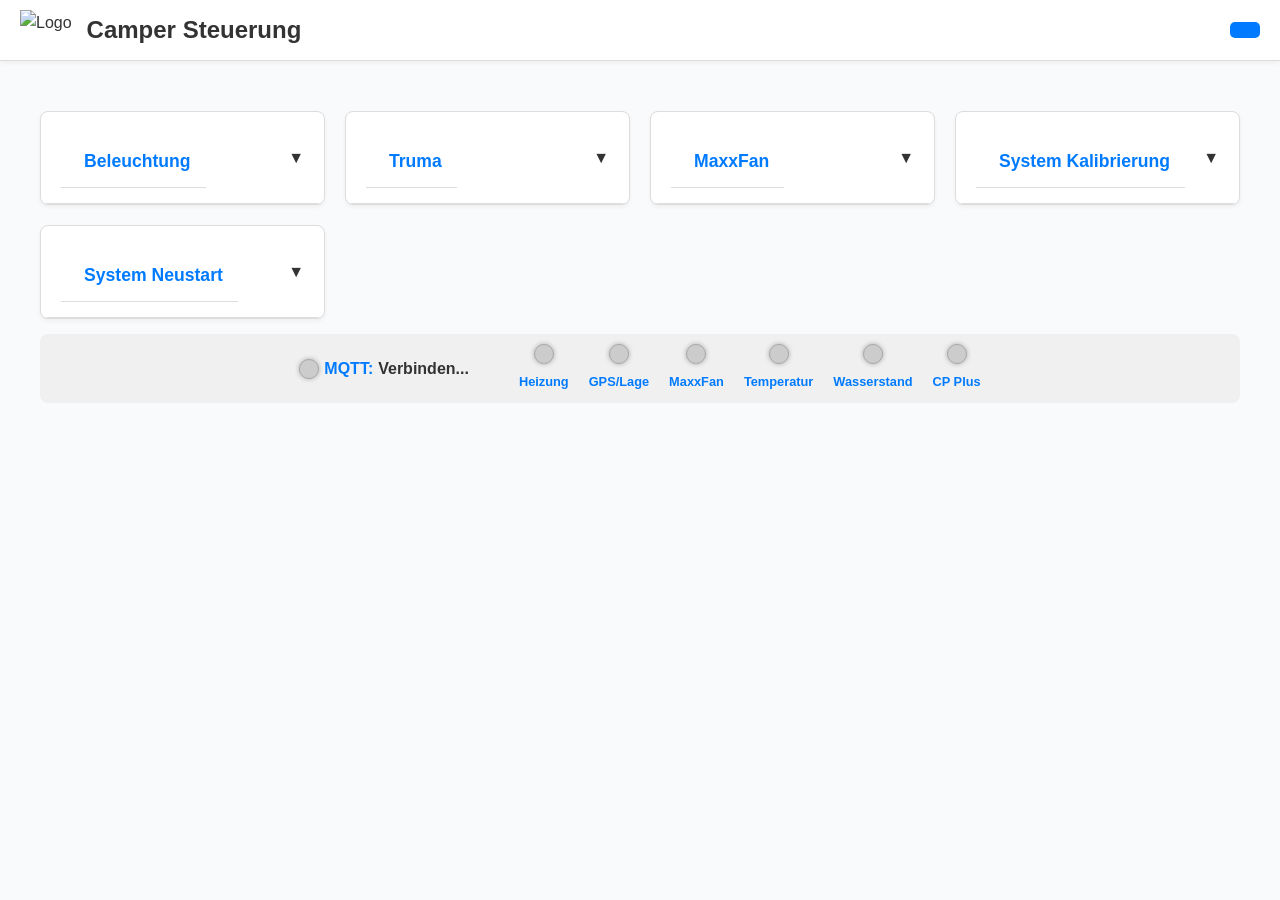
==== www/dash/control.html @ 946a2751 "some style fixes" ====
<!DOCTYPE html>
<html lang="de">
<head>
  <meta charset="UTF-8">
  <meta name="viewport" content="width=device-width, initial-scale=1.0">
  <title>Camper Dashboard - Steuerung</title>
  <link rel="icon" type="image/png" href="./imag/felix.png">
  <link rel="apple-touch-icon" href="./imag/felix.png">
  <link rel="stylesheet" href="./fonts/css/all.min.css">
  <link rel="stylesheet" href="./style.css"> 
  <script src="./mqtt.min.js"></script>
  <script src="./config.js"></script> 
  <link rel="manifest" href="./manifest.json">
<meta name="apple-mobile-web-app-capable" content="yes">
<script>
    if ('serviceWorker' in navigator) {
      window.addEventListener('load', () => {
        navigator.serviceWorker.register('./sw.js').then(registration => {
          console.log('Service Worker registriert: ', registration.scope);
        }).catch(err => {
          console.log('Service Worker Registrierung fehlgeschlagen: ', err);
        });
      });
    }
    
    // NEUE Funktion für das Akkordeon
    function toggleBox(headerElement) {
        const box = headerElement.closest('.data-item');
        box.classList.toggle('collapsed');
    }
</script>
</head>
<body>
<nav class="navbar">
    <img id="navLogo" src="./imag/felix.png" alt="Logo" class="nav-logo">
    
    <h2 id="appTitle">Camper Steuerung</h2> 
    <a href="index.html" class="nav-button"><i class="fa-solid fa-signal"></i></a>
</nav>

  <div class="container">
    
    <div class="data-card">
        
        <div class="data-item collapsed">
            <div class="steuerelement-header" onclick="toggleBox(this)">
                <h3><i class="fas fa-lightbulb"></i> Beleuchtung</h3>
                <span class="toggle-icon">▼</span>
            </div>
            <div class="steuerelement-body">
                <p>Hauptlicht:</p>
                <button class="btn btn-on" id="btnMainLightOn">AN</button>
                <button class="btn btn-off" id="btnMainLightOff">AUS</button>
            </div>
        </div>

        <div class="data-item collapsed">
            <div class="steuerelement-header" onclick="toggleBox(this)">
                <h3><i class="fas fa-fire"></i> Truma</h3>
                <span class="toggle-icon">▼</span>
            </div>
            <div class="steuerelement-body">
                <p>Zieltemperatur (&deg;C):</p>
                <input type="number" id="tempSetpoint" value="20.0" step="0.5" min="10" max="30" class="input-field">
                <button class="btn btn-action" id="btnSetTemp">Setzen</button>
                
                <div class="temp-preset-buttons">
                    <button class="btn btn-preset" data-temp="17">17&deg;C</button>
                    <button class="btn btn-preset" data-temp="19">19&deg;C</button>
                    <button class="btn btn-preset" data-temp="21">21&deg;C</button>
                    <button class="btn btn-preset" data-temp="23">23&deg;C</button>
                    <button class="btn btn-preset" data-temp="26">26&deg;C</button>
                    <button class="btn btn-preset" data-temp="28">28&deg;C</button>
                </div>
            </div>
        </div>
        
        <div class="data-item collapsed">
            <div class="steuerelement-header" onclick="toggleBox(this)">
                <h3><i class="fas fa-fan"></i> MaxxFan</h3>
                <span class="toggle-icon">▼</span>
            </div>
            <div class="steuerelement-body">
                
                <h4><i class="fas fa-door-open"></i> Deckel</h4>
                <button class="btn btn-on" id="btnLidOpen">Öffnen</button>
                <button class="btn btn-off" id="btnLidClose">Schließen</button>
                
                <p style="margin-top: 25px; padding-top: 15px; border-top: 1px solid #ddd;"></p>

                <h4><i class="fas fa-tachometer-alt"></i> Lüftergeschwindigkeit (%)</h4>
                <input type="number" id="fanSpeedInput" value="50" step="1" min="0" max="100" class="input-field">
                <button class="btn btn-action" id="btnSetFanSpeed">Setzen</button>
                
                <div class="temp-preset-buttons">
                    <button class="btn btn-preset fan-preset" data-speed="10">10%</button>
                    <button class="btn btn-preset fan-preset" data-speed="30">30%</button>
                    <button class="btn btn-preset fan-preset" data-speed="50">50%</button>
                    <button class="btn btn-preset fan-preset" data-speed="70">70%</button>
                    <button class="btn btn-preset fan-preset" data-speed="100">100%</button>
                </div>
                
                <p style="margin-top: 25px; padding-top: 15px; border-top: 1px solid #ddd;"></p>

                <h4><i class="fas fa-sync-alt"></i> Lüfterrichtung</h4>
                <div style="display: flex; justify-content: space-between; align-items: center; width: 80%; max-width: 300px; margin: 15px auto;">
                    <span>Absaugen (FORWARD)</span>
                    <span>Einblasen (REVERSE)</span>
                </div>
                <input type="range" id="fanDirectionSlider" min="0" max="1" step="1" value="0" style="width: 80%; max-width: 300px;">
                <p class="control-info">Aktuelle Richtung: <span id="fanDirectionValue">Absaugen (FORWARD)</span></p>

                <p style="margin-top: 25px; padding-top: 15px; border-top: 1px solid #ddd;"></p>
                
                <h4><i class="fas fa-toggle-on"></i> Spezialmodi</h4>
                <div style="display: flex; flex-direction: column; align-items: center;">
                    <div class="control-group switch-group" style="display: flex; justify-content: space-between; width: 80%; max-width: 300px; margin-bottom: 10px;">
                        <p class="control-label">Auto-Modus</p>
                        <label class="switch">
                            <input type="checkbox" id="switchAutoFan" class="switch-input">
                            <span class="slider round"></span>
                        </label>
                    </div>
                    <div class="control-group switch-group" style="display: flex; justify-content: space-between; width: 80%; max-width: 300px;">
                        <p class="control-label">Decken-Lüfter Modus</p>
                        <label class="switch">
                            <input type="checkbox" id="switchCeilingMode" class="switch-input">
                            <span class="slider round"></span>
                        </label>
                    </div>
                </div>

            </div>
        </div>

        <div class="data-item collapsed">
            <div class="steuerelement-header" onclick="toggleBox(this)">
                <h3><i class="fas fa-wrench"></i> System Kalibrierung</h3>
                <span class="toggle-icon">▼</span>
            </div>
            <div class="steuerelement-body">
                
                <h4><i class="fas fa-compass"></i> Lage-Sensor Nullpunkt</h4>
                
                <button class="btn btn-action" id="btnCalibrateRoll">Roll (Links/Rechts)</button>
                <button class="btn btn-action" id="btnCalibratePitch">Pitch (Vorne/Hinten)</button>

                <p style="margin-top: 25px; padding-top: 15px; border-top: 1px solid #ddd;"></p>
                
                <h4><i class="fas fa-tint"></i> Wassertank Kalibrierung</h4>
                
                <button class="btn btn-action" id="btnCalibrateWaterFull">100% (Tank Voll)</button>
                <button class="btn btn-action" id="btnCalibrateWaterEmpty">0% (Tank Leer)</button>
            </div>
        </div>

        <div class="data-item system-restart-box collapsed">
            <div class="steuerelement-header" onclick="toggleBox(this)">
                 <h3><i class="fas fa-redo"></i> System Neustart</h3>
                 <span class="toggle-icon">▼</span>
            </div>
            <div class="steuerelement-body">
                
                <button class="btn btn-restart" id="btnRestartHeater">Heizung</button>
                <button class="btn btn-restart" id="btnRestartFan">MaxxFan</button>
                <button class="btn btn-restart" id="btnRestartGps">GPS/Lage</button>
                <button class="btn btn-restart" id="btnRestartTemp">Temp/Licht</button>
                <button class="btn btn-restart" id="btnRestartWater">Wasser</button>
            </div>
        </div>
       </div>

        <div class="system-status-container">
            <div class="mqtt-status-group">
                <div id="mqttLed" class="status-led" style="margin-top: 0;"></div>
                <div class="mqtt-info">MQTT:</div>
                <span id="mqttStatusLabel" >Verbinden...</span>
        </div>
        
        <div class="status-item">
            <div id="heaterLed" class="status-led"></div>
            <div class="status-label">Heizung</div>
        </div>
                <div class="status-item">
            <div id="gpsLed" class="status-led"></div>
            <div class="status-label">GPS/Lage</div>
        </div>
        <div class="status-item">
            <div id="maxxFanLed" class="status-led"></div>
            <div class="status-label">MaxxFan</div>
        </div>
        <div class="status-item">
            <div id="tempLed" class="status-led"></div>
            <div class="status-label">Temperatur</div>
        </div>
        <div class="status-item">
            <div id="waterLed" class="status-led"></div>
            <div class="status-label">Wasserstand</div>
        </div>
        <div class="status-item">
            <div id="cpLed" class="status-led"></div>
            <div class="status-label">CP Plus</div>
        </div>
    </div>
    
    </div>

<script>
    // --- MQTT Logik ---
    let client;
    
    // Elemente für Status-LEDs (von index.html übernommen)
    const mqttLedElement = document.getElementById('mqttLed');
    const mqttStatusLabelElement = document.getElementById('mqttStatusLabel');
    // NEU: MaxxFan Schalter
    const switchAutoFan = document.getElementById('switchAutoFan');
    const switchCeilingMode = document.getElementById('switchCeilingMode');
    
    // Mapping der Status-Topics zu den LEDs (von index.html übernommen)
    const ledMap = {
        [HEATER_STATE_TOPIC]: 'heaterLed',
        [ESPGEOPOS_STATE_TOPIC]: 'gpsLed',
        [MAXXFAN_STATE_TOPIC]: 'maxxFanLed',
        [ESPTEMP_STATE_TOPIC]: 'tempLed',
        [WATERLEVEL_STATUS_TOPIC]: 'waterLed', 
        [CP_PLUS_ALIVE_TOPIC]: 'cpLed'
    };

    // NEUE FUNKTION: Sendet die Authentifizierungsnachricht an den Wasser-Node
    function sendAuthToWaterNode() {
        // Der SEC Key muss in config.js als WATER_NODE_SEC definiert sein.
        // Wir prüfen hier nicht den MaxxFan (ESPHome), nur den WaterLevel Sensor.
        if (!client || !client.connected || typeof WATER_NODE_SEC === 'undefined' || WATER_NODE_SEC === "IHR_SEC_KEY_HIER") {
            if (typeof WATER_NODE_SEC === 'undefined' || WATER_NODE_SEC === "IHR_SEC_KEY_HIER") {
                console.warn("ACHTUNG: WATER_NODE_SEC ist in config.js nicht korrekt gesetzt. Kalibrierung ist möglicherweise gesperrt.");
            }
            return;
        }

        // Korrigierter Payload: Source muss 'app' sein.
        const authPayload = `app:${WATER_NODE_ID}:auth:${WATER_NODE_SEC};`; 
        const authTopic = 'toc/pipe'; 

        client.publish(authTopic, authPayload, { qos: 0, retain: false }, function(err) {
            if (err) {
                console.error("Fehler beim Senden der AUTH-Nachricht (Wasser):", err);
            } else {
                console.log(`AUTH-Nachricht (Wasser) gesendet an ${WATER_NODE_ID}. Kalibrierung freigeschaltet.`);
            }
        });
    }
    
    // Sendet einen Befehl über MQTT
    function sendCommand(topic, payload) {
        if (client && client.connected) {
            client.publish(topic, payload.toString(), { qos: 0, retain: false });
            console.log(`Befehl gesendet: ${payload} an ${topic}`);
        } else {
            console.warn("MQTT nicht verbunden. Befehl konnte nicht gesendet werden.");
        }
    }

    // Setzt den Zustand eines Schalters
    function setSwitchState(switchElement, payload) {
        if (!switchElement) return; 
        const isChecked = payload.toUpperCase() === 'ON' || payload.toUpperCase() === 'TRUE';
        switchElement.checked = isChecked;
    }

    // Funktion zum Einrichten der Neustart-Buttons (OHNE CONFIRM)
    function setupRestartButton(buttonId, topic, nodeName) {
        const button = document.getElementById(buttonId);
        if (button) {
            button.onclick = function() {
                if (client && client.connected) {
                    client.publish(topic, "ON", { qos: 0, retain: false }); 
                    console.log(`Neustart-Befehl gesendet an ${topic} (Gerät: ${nodeName})`);
                } else {
                    console.warn("MQTT nicht verbunden. Kann Neustart-Befehl nicht senden.");
                    alert(`MQTT nicht verbunden. Kann Neustart-Befehl für ${nodeName} nicht senden.`);
                }
            };
        }
    }

    // Funktion zum Senden des Kalibrierungsbefehls (OHNE CONFIRM)
    function setupCalibrateButton(buttonId, topic, sensorName) {
        const button = document.getElementById(buttonId);
        if (button) {
            button.onclick = function() {
                if (client && client.connected) {
                    sendCommand(topic, "ON"); // ESPHome Button Trigger
                    
                    // Visuelles Feedback
                    const button = this;
                    const originalText = button.textContent;
                    button.textContent = `Kommando (${sensorName}) gesendet...`;
                    setTimeout(() => {
                        button.textContent = originalText;
                    }, 3000); 
                } else {
                    console.warn(`MQTT nicht verbunden. Kann Kommando für ${sensorName} nicht senden.`);
                    alert(`MQTT nicht verbunden. Kann Kommando für ${sensorName} nicht senden.`);
                }
            };
        }
    }

    // Verarbeitet eingehende MQTT-Nachrichten
    function onMessage(topic, message) {
        const originalPayload = message.toString();
        const payloadUpper = originalPayload.toUpperCase();

        // === 1. LWT/LED STATUS PRÜFUNG ===
        if (ledMap.hasOwnProperty(topic)) {
            const ledElement = document.getElementById(ledMap[topic]);
            if (ledElement) {
                // Wir wandeln den Wert (z.B. 1 oder "1") sicher in Text um
                const val = String(payloadToUse).trim().toUpperCase();
                
                // Prüfung: Erkennt '1', 'ON', 'ONLINE', 'TRUE' oder 'AN'
                const isOnline = (
                    val === '1' || 
                    val === 'ONLINE' || 
                    val === 'ON' || 
                    val === 'TRUE' ||
                    val === 'AN' ||
                    val === 'CONNECTED'
                );
                
                // Klassen setzen: status-led-online (grün) oder status-led-offline (rot)
                ledElement.className = `status-led ${isOnline ? 'status-led-online' : 'status-led-offline'}`;
                
                // Debugging: Falls es immer noch nicht geht, siehst du hier in der Konsole (F12) warum
                console.log(`LED [${topic}]: Empfangen="${val}" -> Ergebnis=${isOnline ? 'GRÜN' : 'ROT'}`);
            }
        }
        
        switch (topic) {
            // --- MaxxFan Status (Updates der Schalter) ---
            case MAXXFAN_AUTO_STATE_TOPIC: setSwitchState(switchAutoFan, originalPayload); break;
            case MAXXFAN_CEILING_STATE_TOPIC: setSwitchState(switchCeilingMode, originalPayload); break;
            
            default:
                break;
        }
    }
    
    // Stellt die MQTT-Verbindung her und abonniert Topics
    function connectClient() {
        const clientId = "webClient_control_" + Math.random().toString(16).substr(2, 8);
        const connectUrl = `ws://${WS_HOST}:${WS_PORT}${WS_PATH}`;

        client = mqtt.connect(connectUrl, {
            clientId: clientId,
            username: MQTT_USERNAME,
            password: MQTT_PASSWORD,
            clean: true,
        });

        client.on('connect', function () {
            console.log("MQTT Broker verbunden!");
            mqttStatusLabelElement.textContent = "OK";
            mqttLedElement.className = "status-led status-led-online"; 

            // 1. Abonniert alle Status- und Kontroll-Topics
            client.subscribe([
                HEATER_STATE_TOPIC, 
                ESPGEOPOS_STATE_TOPIC, 
                MAXXFAN_STATE_TOPIC, 
                ESPTEMP_STATE_TOPIC, 
                WATERLEVEL_STATUS_TOPIC, 
                CP_PLUS_ALIVE_TOPIC,
                MAXXFAN_AUTO_STATE_TOPIC, 
                MAXXFAN_CEILING_STATE_TOPIC,
                LIGHT_SET_TOPIC,
                HEATER_SETPOINT_TOPIC
            ], { qos: 0 });
            console.log("Status-Topics abonniert.");
            
            // 2. Sende AUTH-Nachricht für den Wasser-Node
            sendAuthToWaterNode();
        });

        client.on('message', onMessage); 

        client.on('error', function (err) {
            console.error("Verbindung fehlgeschlagen (Client Error): ", err);
            mqttStatusLabelElement.textContent = "FEHLER"; 
            mqttLedElement.className = "status-led status-led-offline"; 
        });

        client.on('close', function () {
            console.log("Verbindung geschlossen/verloren. Versuche Wiederverbindung...");
            mqttStatusLabelElement.textContent = "Verloren"; 
            mqttLedElement.className = "status-led status-led-offline"; 
        });

        client.on('offline', function () {
            console.log("Client ist offline.");
            mqttStatusLabelElement.textContent = "Offline"; 
            mqttLedElement.className = "status-led status-led-offline"; 
        });
    }

    // Starten der Verbindung und Zuweisen der Event-Handler
    document.addEventListener('DOMContentLoaded', function() {
        connectClient();

        // --- 1. MaxxFan Steuerung ---
        
        // Deckelsteuerung
        document.getElementById('btnLidOpen').onclick = () => sendCommand(MAXXFAN_LID_COMMAND_TOPIC, 'OPEN');
        document.getElementById('btnLidClose').onclick = () => sendCommand(MAXXFAN_LID_COMMAND_TOPIC, 'CLOSE');

        const fanSpeedInput = document.getElementById('fanSpeedInput');
        const btnSetFanSpeed = document.getElementById('btnSetFanSpeed');

        // Geschwindigkeit: Setzen Button
        if (btnSetFanSpeed) {
            btnSetFanSpeed.onclick = function() {
                const speed = fanSpeedInput.value;
                sendCommand(MAXXFAN_SPEED_SET_TOPIC, speed); // Sendet Wert (0-100)
            };
        }

        // Geschwindigkeit: Preset Buttons (MaxxFan)
        document.querySelectorAll('.data-item .steuerelement-body .fan-preset').forEach(button => {
            button.onclick = function() {
                const speed = this.getAttribute('data-speed');
                if (fanSpeedInput) fanSpeedInput.value = speed; 
                sendCommand(MAXXFAN_SPEED_SET_TOPIC, speed);
            };
        });

        // Richtung: Slider
        const fanDirectionSlider = document.getElementById('fanDirectionSlider');
        const fanDirectionValue = document.getElementById('fanDirectionValue');

        if (fanDirectionSlider) {
            fanDirectionSlider.oninput = function() {
                const value = parseInt(this.value);
                const direction = value === 0 ? "FORWARD" : "REVERSE";
                const text = value === 0 ? "Absaugen (FORWARD)" : "Einblasen (REVERSE)";

                if (fanDirectionValue) fanDirectionValue.textContent = text;
                sendCommand(MAXXFAN_DIRECTION_SET_TOPIC, direction); 
            };
             // Initialer Text setzen 
            if (fanDirectionValue) fanDirectionValue.textContent = parseInt(fanDirectionSlider.value) === 0 ? "Absaugen (FORWARD)" : "Einblasen (REVERSE)";
        }

        // Modi: Switches (Logik ohne Confirm, mit gegenseitiger Deaktivierung)
        if (switchAutoFan) {
            switchAutoFan.onchange = function() {
                const state = this.checked ? "ON" : "OFF";
                sendCommand(MAXXFAN_AUTO_COMMAND_TOPIC, state);
                
                if (this.checked && switchCeilingMode) {
                     if (switchCeilingMode.checked) sendCommand(MAXXFAN_CEILING_COMMAND_TOPIC, "OFF");
                     switchCeilingMode.checked = false;
                }
            }
        }
        
        if (switchCeilingMode) {
            switchCeilingMode.onchange = function() {
                const state = this.checked ? "ON" : "OFF";
                sendCommand(MAXXFAN_CEILING_COMMAND_TOPIC, state);
                
                if (this.checked && switchAutoFan) {
                    if (switchAutoFan.checked) sendCommand(MAXXFAN_AUTO_COMMAND_TOPIC, "OFF");
                    switchAutoFan.checked = false;
                }
            }
        }

        // --- 2. Licht und Truma Steuerung ---
        document.getElementById("btnMainLightOn").onclick = function() {
            sendCommand(LIGHT_SET_TOPIC, "ON");
        };
        document.getElementById("btnMainLightOff").onclick = function() {
            sendCommand(LIGHT_SET_TOPIC, "OFF");
        };

        document.getElementById("btnSetTemp").onclick = function() {
            const selectedTemp = document.getElementById("tempSetpoint").value;
            sendCommand(SETPOINT_SET_TOPIC, selectedTemp);
        };
        
        // Truma Preset Buttons
        document.querySelectorAll('.data-item .steuerelement-body .temp-preset-buttons .btn-preset:not(.fan-preset)').forEach(button => {
            button.onclick = function() {
                const temp = this.getAttribute('data-temp');
                document.getElementById("tempSetpoint").value = temp; 
                sendCommand(SETPOINT_SET_TOPIC, temp); 
            };
        });


        // --- 3. Kalibrierung Zuweisungen ---
        setupCalibrateButton("btnCalibrateRoll", GPS_CALIBRATE_ROLL_TOPIC, "Roll");
        setupCalibrateButton("btnCalibratePitch", GPS_CALIBRATE_PITCH_TOPIC, "Pitch");
        setupCalibrateButton("btnCalibrateWaterFull", CALIBRATE_WATER_FULL_TOPIC, "Wasser VOLL");
        setupCalibrateButton("btnCalibrateWaterEmpty", CALIBRATE_WATER_EMPTY_TOPIC, "Wasser LEER");
        
        // --- 4. Restart-Buttons zuweisen ---
        setupRestartButton("btnRestartHeater", RESTART_HEATER_TOPIC, "Heizung");
        setupRestartButton("btnRestartFan", RESTART_FAN_TOPIC, "MaxxFan");
        setupRestartButton("btnRestartGps", RESTART_GPS_TOPIC, "GPS/Lage");
        setupRestartButton("btnRestartTemp", RESTART_TEMP_TOPIC, "Temp/Licht");
        setupRestartButton("btnRestartWater", RESTART_WATER_TOPIC, "Wasser");
    });

</script>
</body>
</html>
---- www/dash/style.css ----
/* ========================================================= */
/* --- 0. GRUNDDEFINITIONEN & VARIABLEN ---                  */
/* ========================================================= */

:root {
    --bg-main: #f9fafb;
    --text-color: #333;
    --accent-blue: #007bff;
    --border-color: #ddd;
    --card-bg: #ffffff;
    --status-bar-bg: #f0f0f0;
}

@media (prefers-color-scheme: dark) {
  :root {
    --bg-main: #1e1e1e;
    --text-color: #e0e0e0;
    --accent-blue: #66b2ff;
    --border-color: #444;
    --card-bg: #2a2a2a;
    --status-bar-bg: #333;
  }
}

body { 
    font-family: 'Segoe UI', Tahoma, Geneva, Verdana, sans-serif; 
    margin: 0; 
    background-color: var(--bg-main); 
    color: var(--text-color);
    line-height: 1.6;
}

.container {
    padding: 20px; 
    max-width: 1200px; 
    margin: 0 auto;
}

/* ========================================================= */
/* --- 1. NAVIGATIONSLEISTE ---                              */
/* ========================================================= */

.navbar {
    position: sticky;
    top: 0;
    z-index: 1000;
    display: flex;
    align-items: center;
    padding: 10px 20px;
    background-color: var(--card-bg); 
    border-bottom: 1px solid var(--border-color);
    box-shadow: 0 2px 4px rgba(0, 0, 0, 0.05);
}

.nav-logo { height: 40px; margin-right: 15px; }
.navbar h2 { margin: 0; flex-grow: 1; font-size: 1.5em; }
.nav-button {
    padding: 8px 15px;
    background-color: var(--accent-blue);
    color: white;
    text-decoration: none;
    border-radius: 5px;
    font-weight: 600;
}

/* ========================================================= */
/* --- 2. STATUSLEISTE (LEDs) ---                            */
/* ========================================================= */

.system-status-container {
    display: flex;
    flex-wrap: wrap;
    align-items: center;
    padding: 10px 0; 
    background-color: var(--status-bar-bg); 
    border-radius: 8px;
    margin-top: 15px;
    gap: 20px;
    justify-content: center; 
}

.status-bar {
    margin-top: 40px; /* Schafft Platz nach oben zu den Kacheln */
    margin-bottom: 20px; /* Abstand zum ganz unteren Bildschirmrand */
    border-top: 1px solid var(--border-color); /* Optionale Trennlinie */
    padding-top: 20px;
}

.status-item { 
    display: flex; 
    flex-direction: column; 
    align-items: center; 
}

.status-led {
    width: 18px; 
    height: 18px; 
    border-radius: 50%;
    background-color: #ccc; 
    box-shadow: 0 0 5px rgba(0, 0, 0, 0.3); 
    border: 1px solid #aaa;
}

.status-led-online { 
    background-color: #28a745; 
    box-shadow: 0 0 12px rgba(40, 167, 69, 0.8); 
}

.status-led-offline { 
    background-color: #dc3545; 
    box-shadow: 0 0 12px rgba(220, 53, 69, 0.8); 
}

/* KORREKTUR: Textfarbe auf Blau setzen */
.status-label { 
    font-size: 0.8em; 
    margin-top: 8px; 
    color: var(--accent-blue); /* Das Blau deiner Überschriften */
    font-weight: bold; /* Damit es besser lesbar ist */
}

/* MQTT Status im Footer ebenfalls in Blau */
.mqtt-info {
    color: var(--accent-blue);
    font-weight: bold;
}
.mqttStatusLabel{
 color: var(--accent-blue) !important ;
 font-weight: normal;
}

.mqtt-status-group{ 
    display: flex; 
    align-items: center; 
    gap: 5px; 
    margin-right: 30px; 
    font-size: 1em; 
    /* color: #333;  */
    font-weight: 600;
}


/* ========================================================= */
/* --- 3. KACHEL-LAYOUT (GRID) ---                           */
/* ========================================================= */

.data-card { 
    display: grid; 
    grid-template-columns: repeat(auto-fit, minmax(280px, 1fr)); 
    gap: 20px; 
    margin-top: 30px; 
}

.data-item {
    background-color: var(--card-bg);
    border: 1px solid var(--border-color);
    border-radius: 8px;
    box-shadow: 0 2px 4px rgba(0, 0, 0, 0.05);
    overflow: hidden; padding: 0; text-align: center; 
}

.data-item h3 {
    margin: 0; 
    padding: 20px 15px 12px 15px; 
    border-bottom: 1px solid var(--border-color); 
    font-size: 1.1em;
    color: var(--accent-blue); 
    font-weight: 700;
}

/* --- KORREKTUR: Map-Link Farbe & Unterstreichung --- */
.map-icon {
    color: inherit;            /* Übernimmt das Blau der H3 */
    text-decoration: none;     /* Entfernt Unterstreichung */
    display: inline-block;
}

.map-icon:hover {
    text-decoration: none;     /* Auch beim Drüberfahren sauber */
}

.data-item h3 i { margin-right: 8px; }

/* ========================================================= */
/* --- 4. GOVEE SENSOR STYLING ---                           */
/* ========================================================= */

.govee-card-body { position: relative; padding: 20px 10px 45px 10px; }
.govee-temp-hum-group { display: flex; justify-content: space-around; align-items: center; }
.govee-value-item { flex: 1; display: flex; flex-direction: column; align-items: center; }
.large-value { font-size: 2.0em; font-weight: 700; color: var(--accent-blue); line-height: 1.1; }
.unit-label { font-size: 0.85em; font-weight: 600; margin-top: 4px; }
.battery-display { font-size: 0.75em; color: #888; position: absolute; bottom: 10px; left: 15px; }
.time-display {
    font-size: 0.75em;
    color: #888;
    position: absolute; 
    bottom: 8px; 
    right: 15px; /* Rechtsbündig gegenüber der Batterie */
}

/* ========================================================= */
/* --- 5. SPEZIAL-KOMPONENTEN ---                            */
/* ========================================================= */

/* Neigung */
.tilt-gauge-container { padding: 10px; display: flex; justify-content: center; }
.tilt-indicator-shell {
    width: 120px; height: 120px; border: 3px solid #666; border-radius: 50%;
    position: relative; background-color: #f0f0f0; overflow: hidden;
}
.tilt-marker { width: 15px; height: 15px; background-color: #e74c3c; border-radius: 50%; position: absolute; z-index: 10; top: 50%; left: 50%; transform: translate(-50%, -50%); }
.tilt-indicator-shell::before {
    content: '';
    position: absolute;
    top: 50%; 
    left: 0; 
    width: 100%; 
    height: 1px;
    background: rgba(0, 0, 0, 0.8); /* Kräftigeres Schwarz */
    box-shadow: 0 0.5px 0.5px rgba(255, 255, 255, 0.1); /* Hauchdünne Lichtkante für Dark Mode */
}

.tilt-indicator-shell::after {
    content: '';
    position: absolute;
    left: 50%; 
    top: 0; 
    width: 1px; 
    height: 100%;
    background: rgba(0, 0, 0, 0.8); /* Kräftigeres Schwarz */
    box-shadow: 0.5px 0 0.5px rgba(255, 255, 255, 0.1); /* Hauchdünne Lichtkante */
}
/* Wassertank */
.water-values-group { display: flex; flex-direction: column; justify-content: center; padding-top: 5px; gap: 8px; }
.fresh-water-content { display: flex; align-items: flex-start; gap: 15px; padding: 20px; justify-content: center; }
.water-bar-shell { width: 40px; height: 130px; border: 2px solid #ccc; border-radius: 8px; position: relative; overflow: hidden; background-color: #eee; }
.water-bar { width: 100%; position: absolute; bottom: 0; background-color: #2a88d5; transition: height 0.5s ease; }

/* Position */
.position-group { display: flex; justify-content: space-around; padding: 10px; }
.large-value-small { font-size: 1.6em; font-weight: 700; color: var(--accent-blue); }

/* Container für die Positionierung */
.gps-card {
    position: relative;
    padding-bottom: 20px; /* Schafft Platz unten */
}

/* Das Overlay für die Satelliten im Zwischenraum */
.sat-display-overlay {
    position: absolute;
    top: 55px;    /* Justierung: Schiebt es unter die Überschrift */
    right: 15px;  /* Positionierung am rechten Rand oder mittig */
    display: flex;
    align-items: center;
    gap: 5px;
    font-size: 0.85em;
    color: #007bff; /* Dein einheitliches Blau */
    background: rgba(0, 0, 0, 0.2); /* Optional: dunkler Hintergrund für bessere Lesbarkeit */
    padding: 2px 8px;
    border-radius: 10px;
}

.sat-display-overlay i {
    color: #007bff;
}
/* Verhindert, dass die Farbe durch JS überschrieben wird (optional) */
#satValue {
    color: inherit; 
}

.sat-header-info {
    color: var(--accent-blue); /* Das gleiche Blau wie der Text "Position" */
    opacity: 0.9;
    padding-left: 10px;
}

.sat-header-info i {
    margin-right: 2px;
}

/* ========================================================= */
/* --- 6. STEUERUNG (Buttons & Accordion) ---                */
/* ========================================================= */

.steuerelement-header {
    cursor: pointer; padding: 15px 20px; display: flex; justify-content: space-between; align-items: center; border-bottom: 1px solid var(--border-color);
}
.steuerelement-body { max-height: 0; overflow: hidden; transition: max-height 0.3s ease-out; padding: 0 20px; }
.data-item:not(.collapsed) .steuerelement-body { max-height: 600px; padding: 20px; }

.btn { padding: 12px 20px; margin: 8px 4px; border: none; border-radius: 6px; cursor: pointer; font-weight: bold; min-width: 100px; }
.btn-on { background-color: #28a745; color: white; }
.btn-off { background-color: #dc3545; color: white; }
.btn-action { background-color: #007bff; color: white; }
.btn-restart { background-color: #ff9800; color: white; }

.toggle-icon { transition: transform 0.3s; }
.data-item:not(.collapsed) .toggle-icon { transform: rotate(180deg); }

.input-field { padding: 12px; border: 1px solid var(--border-color); border-radius: 6px; font-size: 1.2em; width: 80%; text-align: center; margin-bottom: 15px; }
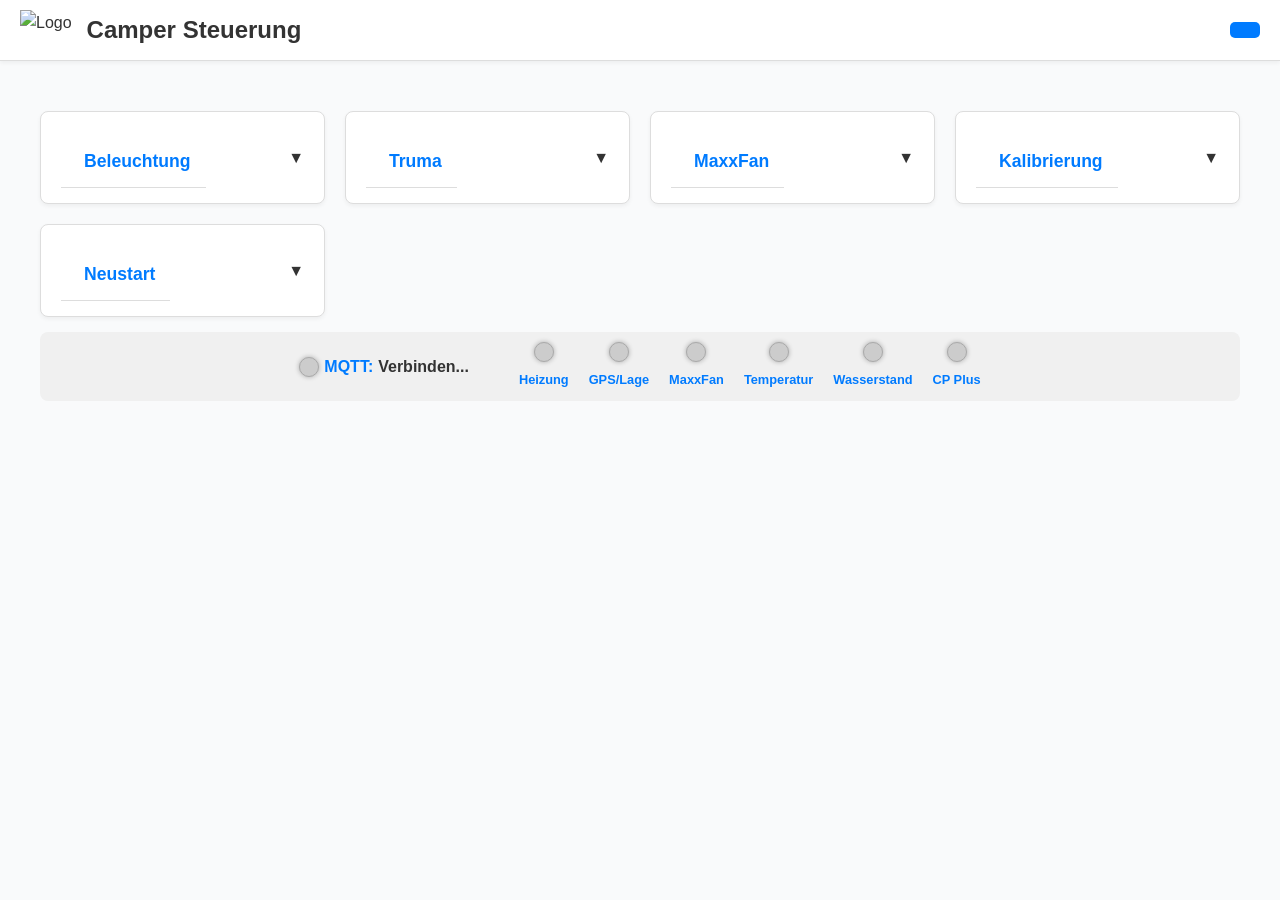
==== commit 28c2946c: "code cleaning and structure" ====
--- a/www/dash/control.html
+++ b/www/dash/control.html
@@ -1,352 +1,228 @@
 <!DOCTYPE html>
 <html lang="de">
-<head>
-  <meta charset="UTF-8">
-  <meta name="viewport" content="width=device-width, initial-scale=1.0">
-  <title>Camper Dashboard - Steuerung</title>
-  <link rel="icon" type="image/png" href="./imag/felix.png">
-  <link rel="apple-touch-icon" href="./imag/felix.png">
-  <link rel="stylesheet" href="./fonts/css/all.min.css">
-  <link rel="stylesheet" href="./style.css"> 
-  <script src="./mqtt.min.js"></script>
-  <script src="./config.js"></script> 
-  <link rel="manifest" href="./manifest.json">
-<meta name="apple-mobile-web-app-capable" content="yes">
-<script>
-    if ('serviceWorker' in navigator) {
-      window.addEventListener('load', () => {
+    <head>
+        <meta charset="UTF-8">
+        <meta name="viewport" content="width=device-width, initial-scale=1.0">
+        <title>Camper Dashboard - Steuerung</title>
+        <link rel="icon" type="image/png" href="./imag/felix.png">
+        <link rel="apple-touch-icon" href="./imag/felix.png">
+        <link rel="stylesheet" href="./fonts/css/all.min.css">
+        <link rel="stylesheet" href="./style.css">
+        <script src="./mqtt.min.js"></script>
+        <script src="./config.js"></script>
+        <link rel="manifest" href="./manifest.json">
+        <meta name="apple-mobile-web-app-capable" content="yes">
+        <script>
+        if ('serviceWorker' in navigator) {
+        window.addEventListener('load', () => {
         navigator.serviceWorker.register('./sw.js').then(registration => {
-          console.log('Service Worker registriert: ', registration.scope);
+        console.log('Service Worker registriert: ', registration.scope);
         }).catch(err => {
-          console.log('Service Worker Registrierung fehlgeschlagen: ', err);
-        });
-      });
-    }
-    
-    // NEUE Funktion für das Akkordeon
-    function toggleBox(headerElement) {
+        console.log('Service Worker Registrierung fehlgeschlagen: ', err);
+        });
+        });
+        }
+        
+        // NEUE Funktion für das Akkordeon
+        function toggleBox(headerElement) {
         const box = headerElement.closest('.data-item');
         box.classList.toggle('collapsed');
-    }
-</script>
-</head>
-<body>
-<nav class="navbar">
-    <img id="navLogo" src="./imag/felix.png" alt="Logo" class="nav-logo">
-    
-    <h2 id="appTitle">Camper Steuerung</h2> 
-    <a href="index.html" class="nav-button"><i class="fa-solid fa-signal"></i></a>
-</nav>
-
-  <div class="container">
-    
-    <div class="data-card">
-        
-        <div class="data-item collapsed">
-            <div class="steuerelement-header" onclick="toggleBox(this)">
-                <h3><i class="fas fa-lightbulb"></i> Beleuchtung</h3>
-                <span class="toggle-icon">▼</span>
+        }
+        </script>
+    </head>
+    <body>
+        <nav class="navbar">
+            <img id="navLogo" src="./imag/felix.png" alt="Logo" class="nav-logo">
+            
+            <h2 id="appTitle">Camper Steuerung</h2>
+            <a href="index.html" class="nav-button"><i class="fa-solid fa-signal"></i></a>
+        </nav>
+        <div class="container">
+            
+            <div class="data-card">
+                
+                <div class="data-item collapsed">
+                    <div class="steuerelement-header" onclick="toggleBox(this)">
+                        <h3><i class="fas fa-lightbulb"></i> Beleuchtung</h3>
+                        <span class="toggle-icon">▼</span>
+                    </div>
+                    <div class="steuerelement-body">
+                        <p>Hauptlicht:</p>
+                        <button class="btn btn-on" id="btnMainLightOn">AN</button>
+                        <button class="btn btn-off" id="btnMainLightOff">AUS</button>
+                    </div>
+                </div>
+                <div class="data-item collapsed">
+                    <div class="steuerelement-header" onclick="toggleBox(this)">
+                        <h3><i class="fas fa-fire-flame-curved"></i> Truma</h3>
+                        <span class="toggle-icon">▼</span>
+                    </div>
+                    <div class="steuerelement-body">
+                        <p>Zieltemperatur (&deg;C):</p>
+                        <input type="number" id="tempSetpoint" value="20.0" step="0.5" min="10" max="30" class="input-field">
+                        <button class="btn btn-action" id="btnSetTemp">Setzen</button>
+                        
+                        <div class="temp-preset-buttons">
+                            <button class="btn btn-preset" data-temp="17">17&deg;C</button>
+                            <button class="btn btn-preset" data-temp="19">19&deg;C</button>
+                            <button class="btn btn-preset" data-temp="21">21&deg;C</button>
+                            <button class="btn btn-preset" data-temp="23">23&deg;C</button>
+                            <button class="btn btn-preset" data-temp="26">26&deg;C</button>
+                            <button class="btn btn-preset" data-temp="28">28&deg;C</button>
+                        </div>
+                    </div>
+                </div>
+                
+                <div class="data-item collapsed">
+                    <div class="steuerelement-header" onclick="toggleBox(this)">
+                        <h3><i class="fas fa-fan"></i> MaxxFan</h3>
+                        <span class="toggle-icon">▼</span>
+                    </div>
+                    <div class="steuerelement-body">
+                        
+                        <h4><i class="fas fa-door-open"></i> Deckel</h4>
+                        <button class="btn btn-on" id="btnLidOpen">Öffnen</button>
+                        <button class="btn btn-off" id="btnLidClose">Schließen</button>
+                        
+                        <p style="margin-top: 25px; padding-top: 15px; border-top: 1px solid #ddd;"></p>
+                        <h4><i class="fas fa-tachometer-alt"></i> Lüftergeschwindigkeit (%)</h4>
+                        <input type="number" id="fanSpeedInput" value="50" step="1" min="0" max="100" class="input-field">
+                        <button class="btn btn-action" id="btnSetFanSpeed">Setzen</button>
+                        
+                        <div class="temp-preset-buttons">
+                            <button class="btn btn-preset fan-preset" data-speed="10">10%</button>
+                            <button class="btn btn-preset fan-preset" data-speed="30">30%</button>
+                            <button class="btn btn-preset fan-preset" data-speed="50">50%</button>
+                            <button class="btn btn-preset fan-preset" data-speed="70">70%</button>
+                            <button class="btn btn-preset fan-preset" data-speed="100">100%</button>
+                        </div>
+                        
+                        <p style="margin-top: 25px; padding-top: 15px; border-top: 1px solid #ddd;"></p>
+                        <h4><i class="fas fa-sync-alt"></i> Lüfterrichtung</h4>
+                        <div style="display: flex; justify-content: space-between; align-items: center; width: 80%; max-width: 300px; margin: 15px auto;">
+                            <span>Absaugen (FORWARD)</span>
+                            <span>Einblasen (REVERSE)</span>
+                        </div>
+                        <input type="range" id="fanDirectionSlider" min="0" max="1" step="1" value="0" style="width: 80%; max-width: 300px;">
+                        <p class="control-info">Aktuelle Richtung: <span id="fanDirectionValue">Absaugen (FORWARD)</span></p>
+                        <p style="margin-top: 25px; padding-top: 15px; border-top: 1px solid #ddd;"></p>
+                        
+                        <h4><i class="fas fa-toggle-on"></i> Spezialmodi</h4>
+                        <div style="display: flex; flex-direction: column; align-items: center;">
+                            <div class="control-group switch-group" style="display: flex; justify-content: space-between; width: 80%; max-width: 300px; margin-bottom: 10px;">
+                                <p class="control-label">Auto-Modus</p>
+                                <label class="switch">
+                                    <input type="checkbox" id="switchAutoFan" class="switch-input">
+                                    <span class="slider round"></span>
+                                </label>
+                            </div>
+                            <div class="control-group switch-group" style="display: flex; justify-content: space-between; width: 80%; max-width: 300px;">
+                                <p class="control-label">Decken-Lüfter Modus</p>
+                                <label class="switch">
+                                    <input type="checkbox" id="switchCeilingMode" class="switch-input">
+                                    <span class="slider round"></span>
+                                </label>
+                            </div>
+                        </div>
+                    </div>
+                </div>
+                <div class="data-item collapsed">
+                    <div class="steuerelement-header" onclick="toggleBox(this)">
+                        <h3><i class="fas fa-wrench"></i> Kalibrierung</h3>
+                        <span class="toggle-icon">▼</span>
+                    </div>
+                    <div class="steuerelement-body">
+                        
+                        <h4><i class="fas fa-compass"></i> Lage-Sensor Nullpunkt</h4>
+                        
+                        <button class="btn btn-action" id="btnCalibrateRoll">Roll (Links/Rechts)</button>
+                        <button class="btn btn-action" id="btnCalibratePitch">Pitch (Vorne/Hinten)</button>
+                        <p style="margin-top: 25px; padding-top: 15px; border-top: 1px solid #ddd;"></p>
+                        
+                        <h4><i class="fas fa-tint"></i> Wassertank Kalibrierung</h4>
+                        
+                        <button class="btn btn-action" id="btnCalibrateWaterFull">100% (Tank Voll)</button>
+                        <button class="btn btn-action" id="btnCalibrateWaterEmpty">0% (Tank Leer)</button>
+                    </div>
+                </div>
+                <div class="data-item system-restart-box collapsed">
+                    <div class="steuerelement-header" onclick="toggleBox(this)">
+                        <h3><i class="fas fa-redo"></i> Neustart</h3>
+                        <span class="toggle-icon">▼</span>
+                    </div>
+                    <div class="steuerelement-body">
+                        
+                        <button class="btn btn-restart" id="btnRestartHeater">Heizung</button>
+                        <button class="btn btn-restart" id="btnRestartFan">MaxxFan</button>
+                        <button class="btn btn-restart" id="btnRestartGps">GPS/Lage</button>
+                        <button class="btn btn-restart" id="btnRestartTemp">Temp/Licht</button>
+                        <button class="btn btn-restart" id="btnRestartWater">Wasser</button>
+                    </div>
+                </div>
             </div>
-            <div class="steuerelement-body">
-                <p>Hauptlicht:</p>
-                <button class="btn btn-on" id="btnMainLightOn">AN</button>
-                <button class="btn btn-off" id="btnMainLightOff">AUS</button>
+            <div class="system-status-container">
+                <div class="mqtt-status-group">
+                    <div id="mqttLed" class="status-led" style="margin-top: 0;"></div>
+                    <div class="mqtt-info">MQTT:</div>
+                    <span id="mqttStatusLabel" >Verbinden...</span>
+                </div>
+                
+                <div class="status-item">
+                    <div id="heaterLed" class="status-led"></div>
+                    <div class="status-label">Heizung</div>
+                </div>
+                <div class="status-item">
+                    <div id="gpsLed" class="status-led"></div>
+                    <div class="status-label">GPS/Lage</div>
+                </div>
+                <div class="status-item">
+                    <div id="maxxFanLed" class="status-led"></div>
+                    <div class="status-label">MaxxFan</div>
+                </div>
+                <div class="status-item">
+                    <div id="tempLed" class="status-led"></div>
+                    <div class="status-label">Temperatur</div>
+                </div>
+                <div class="status-item">
+                    <div id="waterLed" class="status-led"></div>
+                    <div class="status-label">Wasserstand</div>
+                </div>
+                <div class="status-item">
+                    <div id="cpLed" class="status-led"></div>
+                    <div class="status-label">CP Plus</div>
+                </div>
             </div>
+            
         </div>
 
-        <div class="data-item collapsed">
-            <div class="steuerelement-header" onclick="toggleBox(this)">
-                <h3><i class="fas fa-fire"></i> Truma</h3>
-                <span class="toggle-icon">▼</span>
-            </div>
-            <div class="steuerelement-body">
-                <p>Zieltemperatur (&deg;C):</p>
-                <input type="number" id="tempSetpoint" value="20.0" step="0.5" min="10" max="30" class="input-field">
-                <button class="btn btn-action" id="btnSetTemp">Setzen</button>
-                
-                <div class="temp-preset-buttons">
-                    <button class="btn btn-preset" data-temp="17">17&deg;C</button>
-                    <button class="btn btn-preset" data-temp="19">19&deg;C</button>
-                    <button class="btn btn-preset" data-temp="21">21&deg;C</button>
-                    <button class="btn btn-preset" data-temp="23">23&deg;C</button>
-                    <button class="btn btn-preset" data-temp="26">26&deg;C</button>
-                    <button class="btn btn-preset" data-temp="28">28&deg;C</button>
-                </div>
-            </div>
-        </div>
-        
-        <div class="data-item collapsed">
-            <div class="steuerelement-header" onclick="toggleBox(this)">
-                <h3><i class="fas fa-fan"></i> MaxxFan</h3>
-                <span class="toggle-icon">▼</span>
-            </div>
-            <div class="steuerelement-body">
-                
-                <h4><i class="fas fa-door-open"></i> Deckel</h4>
-                <button class="btn btn-on" id="btnLidOpen">Öffnen</button>
-                <button class="btn btn-off" id="btnLidClose">Schließen</button>
-                
-                <p style="margin-top: 25px; padding-top: 15px; border-top: 1px solid #ddd;"></p>
-
-                <h4><i class="fas fa-tachometer-alt"></i> Lüftergeschwindigkeit (%)</h4>
-                <input type="number" id="fanSpeedInput" value="50" step="1" min="0" max="100" class="input-field">
-                <button class="btn btn-action" id="btnSetFanSpeed">Setzen</button>
-                
-                <div class="temp-preset-buttons">
-                    <button class="btn btn-preset fan-preset" data-speed="10">10%</button>
-                    <button class="btn btn-preset fan-preset" data-speed="30">30%</button>
-                    <button class="btn btn-preset fan-preset" data-speed="50">50%</button>
-                    <button class="btn btn-preset fan-preset" data-speed="70">70%</button>
-                    <button class="btn btn-preset fan-preset" data-speed="100">100%</button>
-                </div>
-                
-                <p style="margin-top: 25px; padding-top: 15px; border-top: 1px solid #ddd;"></p>
-
-                <h4><i class="fas fa-sync-alt"></i> Lüfterrichtung</h4>
-                <div style="display: flex; justify-content: space-between; align-items: center; width: 80%; max-width: 300px; margin: 15px auto;">
-                    <span>Absaugen (FORWARD)</span>
-                    <span>Einblasen (REVERSE)</span>
-                </div>
-                <input type="range" id="fanDirectionSlider" min="0" max="1" step="1" value="0" style="width: 80%; max-width: 300px;">
-                <p class="control-info">Aktuelle Richtung: <span id="fanDirectionValue">Absaugen (FORWARD)</span></p>
-
-                <p style="margin-top: 25px; padding-top: 15px; border-top: 1px solid #ddd;"></p>
-                
-                <h4><i class="fas fa-toggle-on"></i> Spezialmodi</h4>
-                <div style="display: flex; flex-direction: column; align-items: center;">
-                    <div class="control-group switch-group" style="display: flex; justify-content: space-between; width: 80%; max-width: 300px; margin-bottom: 10px;">
-                        <p class="control-label">Auto-Modus</p>
-                        <label class="switch">
-                            <input type="checkbox" id="switchAutoFan" class="switch-input">
-                            <span class="slider round"></span>
-                        </label>
-                    </div>
-                    <div class="control-group switch-group" style="display: flex; justify-content: space-between; width: 80%; max-width: 300px;">
-                        <p class="control-label">Decken-Lüfter Modus</p>
-                        <label class="switch">
-                            <input type="checkbox" id="switchCeilingMode" class="switch-input">
-                            <span class="slider round"></span>
-                        </label>
-                    </div>
-                </div>
-
-            </div>
-        </div>
-
-        <div class="data-item collapsed">
-            <div class="steuerelement-header" onclick="toggleBox(this)">
-                <h3><i class="fas fa-wrench"></i> System Kalibrierung</h3>
-                <span class="toggle-icon">▼</span>
-            </div>
-            <div class="steuerelement-body">
-                
-                <h4><i class="fas fa-compass"></i> Lage-Sensor Nullpunkt</h4>
-                
-                <button class="btn btn-action" id="btnCalibrateRoll">Roll (Links/Rechts)</button>
-                <button class="btn btn-action" id="btnCalibratePitch">Pitch (Vorne/Hinten)</button>
-
-                <p style="margin-top: 25px; padding-top: 15px; border-top: 1px solid #ddd;"></p>
-                
-                <h4><i class="fas fa-tint"></i> Wassertank Kalibrierung</h4>
-                
-                <button class="btn btn-action" id="btnCalibrateWaterFull">100% (Tank Voll)</button>
-                <button class="btn btn-action" id="btnCalibrateWaterEmpty">0% (Tank Leer)</button>
-            </div>
-        </div>
-
-        <div class="data-item system-restart-box collapsed">
-            <div class="steuerelement-header" onclick="toggleBox(this)">
-                 <h3><i class="fas fa-redo"></i> System Neustart</h3>
-                 <span class="toggle-icon">▼</span>
-            </div>
-            <div class="steuerelement-body">
-                
-                <button class="btn btn-restart" id="btnRestartHeater">Heizung</button>
-                <button class="btn btn-restart" id="btnRestartFan">MaxxFan</button>
-                <button class="btn btn-restart" id="btnRestartGps">GPS/Lage</button>
-                <button class="btn btn-restart" id="btnRestartTemp">Temp/Licht</button>
-                <button class="btn btn-restart" id="btnRestartWater">Wasser</button>
-            </div>
-        </div>
-       </div>
-
-        <div class="system-status-container">
-            <div class="mqtt-status-group">
-                <div id="mqttLed" class="status-led" style="margin-top: 0;"></div>
-                <div class="mqtt-info">MQTT:</div>
-                <span id="mqttStatusLabel" >Verbinden...</span>
-        </div>
-        
-        <div class="status-item">
-            <div id="heaterLed" class="status-led"></div>
-            <div class="status-label">Heizung</div>
-        </div>
-                <div class="status-item">
-            <div id="gpsLed" class="status-led"></div>
-            <div class="status-label">GPS/Lage</div>
-        </div>
-        <div class="status-item">
-            <div id="maxxFanLed" class="status-led"></div>
-            <div class="status-label">MaxxFan</div>
-        </div>
-        <div class="status-item">
-            <div id="tempLed" class="status-led"></div>
-            <div class="status-label">Temperatur</div>
-        </div>
-        <div class="status-item">
-            <div id="waterLed" class="status-led"></div>
-            <div class="status-label">Wasserstand</div>
-        </div>
-        <div class="status-item">
-            <div id="cpLed" class="status-led"></div>
-            <div class="status-label">CP Plus</div>
-        </div>
-    </div>
-    
-    </div>
-
 <script>
-    // --- MQTT Logik ---
+    /**
+     * =========================================================
+     * --- 0. KONFIGURATION & ELEMENTE ---
+     * =========================================================
+     */
     let client;
-    
-    // Elemente für Status-LEDs (von index.html übernommen)
     const mqttLedElement = document.getElementById('mqttLed');
     const mqttStatusLabelElement = document.getElementById('mqttStatusLabel');
-    // NEU: MaxxFan Schalter
     const switchAutoFan = document.getElementById('switchAutoFan');
     const switchCeilingMode = document.getElementById('switchCeilingMode');
-    
-    // Mapping der Status-Topics zu den LEDs (von index.html übernommen)
+
+    // Zuordnung von Topics zu LED-Elementen
     const ledMap = {
         [HEATER_STATE_TOPIC]: 'heaterLed',
         [ESPGEOPOS_STATE_TOPIC]: 'gpsLed',
         [MAXXFAN_STATE_TOPIC]: 'maxxFanLed',
         [ESPTEMP_STATE_TOPIC]: 'tempLed',
-        [WATERLEVEL_STATUS_TOPIC]: 'waterLed', 
+        [WATERLEVEL_STATUS_TOPIC]: 'waterLed',
         [CP_PLUS_ALIVE_TOPIC]: 'cpLed'
     };
 
-    // NEUE FUNKTION: Sendet die Authentifizierungsnachricht an den Wasser-Node
-    function sendAuthToWaterNode() {
-        // Der SEC Key muss in config.js als WATER_NODE_SEC definiert sein.
-        // Wir prüfen hier nicht den MaxxFan (ESPHome), nur den WaterLevel Sensor.
-        if (!client || !client.connected || typeof WATER_NODE_SEC === 'undefined' || WATER_NODE_SEC === "IHR_SEC_KEY_HIER") {
-            if (typeof WATER_NODE_SEC === 'undefined' || WATER_NODE_SEC === "IHR_SEC_KEY_HIER") {
-                console.warn("ACHTUNG: WATER_NODE_SEC ist in config.js nicht korrekt gesetzt. Kalibrierung ist möglicherweise gesperrt.");
-            }
-            return;
-        }
-
-        // Korrigierter Payload: Source muss 'app' sein.
-        const authPayload = `app:${WATER_NODE_ID}:auth:${WATER_NODE_SEC};`; 
-        const authTopic = 'toc/pipe'; 
-
-        client.publish(authTopic, authPayload, { qos: 0, retain: false }, function(err) {
-            if (err) {
-                console.error("Fehler beim Senden der AUTH-Nachricht (Wasser):", err);
-            } else {
-                console.log(`AUTH-Nachricht (Wasser) gesendet an ${WATER_NODE_ID}. Kalibrierung freigeschaltet.`);
-            }
-        });
-    }
-    
-    // Sendet einen Befehl über MQTT
-    function sendCommand(topic, payload) {
-        if (client && client.connected) {
-            client.publish(topic, payload.toString(), { qos: 0, retain: false });
-            console.log(`Befehl gesendet: ${payload} an ${topic}`);
-        } else {
-            console.warn("MQTT nicht verbunden. Befehl konnte nicht gesendet werden.");
-        }
-    }
-
-    // Setzt den Zustand eines Schalters
-    function setSwitchState(switchElement, payload) {
-        if (!switchElement) return; 
-        const isChecked = payload.toUpperCase() === 'ON' || payload.toUpperCase() === 'TRUE';
-        switchElement.checked = isChecked;
-    }
-
-    // Funktion zum Einrichten der Neustart-Buttons (OHNE CONFIRM)
-    function setupRestartButton(buttonId, topic, nodeName) {
-        const button = document.getElementById(buttonId);
-        if (button) {
-            button.onclick = function() {
-                if (client && client.connected) {
-                    client.publish(topic, "ON", { qos: 0, retain: false }); 
-                    console.log(`Neustart-Befehl gesendet an ${topic} (Gerät: ${nodeName})`);
-                } else {
-                    console.warn("MQTT nicht verbunden. Kann Neustart-Befehl nicht senden.");
-                    alert(`MQTT nicht verbunden. Kann Neustart-Befehl für ${nodeName} nicht senden.`);
-                }
-            };
-        }
-    }
-
-    // Funktion zum Senden des Kalibrierungsbefehls (OHNE CONFIRM)
-    function setupCalibrateButton(buttonId, topic, sensorName) {
-        const button = document.getElementById(buttonId);
-        if (button) {
-            button.onclick = function() {
-                if (client && client.connected) {
-                    sendCommand(topic, "ON"); // ESPHome Button Trigger
-                    
-                    // Visuelles Feedback
-                    const button = this;
-                    const originalText = button.textContent;
-                    button.textContent = `Kommando (${sensorName}) gesendet...`;
-                    setTimeout(() => {
-                        button.textContent = originalText;
-                    }, 3000); 
-                } else {
-                    console.warn(`MQTT nicht verbunden. Kann Kommando für ${sensorName} nicht senden.`);
-                    alert(`MQTT nicht verbunden. Kann Kommando für ${sensorName} nicht senden.`);
-                }
-            };
-        }
-    }
-
-    // Verarbeitet eingehende MQTT-Nachrichten
-    function onMessage(topic, message) {
-        const originalPayload = message.toString();
-        const payloadUpper = originalPayload.toUpperCase();
-
-        // === 1. LWT/LED STATUS PRÜFUNG ===
-        if (ledMap.hasOwnProperty(topic)) {
-            const ledElement = document.getElementById(ledMap[topic]);
-            if (ledElement) {
-                // Wir wandeln den Wert (z.B. 1 oder "1") sicher in Text um
-                const val = String(payloadToUse).trim().toUpperCase();
-                
-                // Prüfung: Erkennt '1', 'ON', 'ONLINE', 'TRUE' oder 'AN'
-                const isOnline = (
-                    val === '1' || 
-                    val === 'ONLINE' || 
-                    val === 'ON' || 
-                    val === 'TRUE' ||
-                    val === 'AN' ||
-                    val === 'CONNECTED'
-                );
-                
-                // Klassen setzen: status-led-online (grün) oder status-led-offline (rot)
-                ledElement.className = `status-led ${isOnline ? 'status-led-online' : 'status-led-offline'}`;
-                
-                // Debugging: Falls es immer noch nicht geht, siehst du hier in der Konsole (F12) warum
-                console.log(`LED [${topic}]: Empfangen="${val}" -> Ergebnis=${isOnline ? 'GRÜN' : 'ROT'}`);
-            }
-        }
-        
-        switch (topic) {
-            // --- MaxxFan Status (Updates der Schalter) ---
-            case MAXXFAN_AUTO_STATE_TOPIC: setSwitchState(switchAutoFan, originalPayload); break;
-            case MAXXFAN_CEILING_STATE_TOPIC: setSwitchState(switchCeilingMode, originalPayload); break;
-            
-            default:
-                break;
-        }
-    }
-    
-    // Stellt die MQTT-Verbindung her und abonniert Topics
+    /**
+     * =========================================================
+     * --- 1. MQTT KERNFUNKTIONEN ---
+     * =========================================================
+     */
+
     function connectClient() {
         const clientId = "webClient_control_" + Math.random().toString(16).substr(2, 8);
         const connectUrl = `ws://${WS_HOST}:${WS_PORT}${WS_PATH}`;
@@ -358,160 +234,167 @@
             clean: true,
         });
 
-        client.on('connect', function () {
-            console.log("MQTT Broker verbunden!");
+        client.on('connect', () => {
+            console.log("MQTT Control verbunden!");
             mqttStatusLabelElement.textContent = "OK";
-            mqttLedElement.className = "status-led status-led-online"; 
-
-            // 1. Abonniert alle Status- und Kontroll-Topics
-            client.subscribe([
-                HEATER_STATE_TOPIC, 
-                ESPGEOPOS_STATE_TOPIC, 
-                MAXXFAN_STATE_TOPIC, 
-                ESPTEMP_STATE_TOPIC, 
-                WATERLEVEL_STATUS_TOPIC, 
-                CP_PLUS_ALIVE_TOPIC,
-                MAXXFAN_AUTO_STATE_TOPIC, 
-                MAXXFAN_CEILING_STATE_TOPIC,
-                LIGHT_SET_TOPIC,
-                HEATER_SETPOINT_TOPIC
-            ], { qos: 0 });
-            console.log("Status-Topics abonniert.");
-            
-            // 2. Sende AUTH-Nachricht für den Wasser-Node
+            mqttLedElement.className = "status-led status-led-online";
+
+            // Alle notwendigen Topics abonnieren
+            const topics = [
+                HEATER_STATE_TOPIC, ESPGEOPOS_STATE_TOPIC, MAXXFAN_STATE_TOPIC,
+                ESPTEMP_STATE_TOPIC, WATERLEVEL_STATUS_TOPIC, CP_PLUS_ALIVE_TOPIC,
+                MAXXFAN_AUTO_STATE_TOPIC, MAXXFAN_CEILING_STATE_TOPIC,
+                LIGHT_SET_TOPIC, HEATER_SETPOINT_TOPIC
+            ];
+            client.subscribe(topics, { qos: 0 });
             sendAuthToWaterNode();
         });
 
-        client.on('message', onMessage); 
-
-        client.on('error', function (err) {
-            console.error("Verbindung fehlgeschlagen (Client Error): ", err);
-            mqttStatusLabelElement.textContent = "FEHLER"; 
-            mqttLedElement.className = "status-led status-led-offline"; 
-        });
-
-        client.on('close', function () {
-            console.log("Verbindung geschlossen/verloren. Versuche Wiederverbindung...");
-            mqttStatusLabelElement.textContent = "Verloren"; 
-            mqttLedElement.className = "status-led status-led-offline"; 
-        });
-
-        client.on('offline', function () {
-            console.log("Client ist offline.");
-            mqttStatusLabelElement.textContent = "Offline"; 
-            mqttLedElement.className = "status-led status-led-offline"; 
-        });
-    }
-
-    // Starten der Verbindung und Zuweisen der Event-Handler
-    document.addEventListener('DOMContentLoaded', function() {
+        client.on('message', onMessage);
+        client.on('error', () => { mqttStatusLabelElement.textContent = "FEHLER"; });
+        client.on('close', () => { mqttStatusLabelElement.textContent = "Verloren"; });
+    }
+
+    function sendCommand(topic, payload) {
+        if (client && client.connected) {
+            client.publish(topic, payload.toString(), { qos: 0, retain: false });
+        } else {
+            console.warn("MQTT nicht verbunden!");
+        }
+    }
+
+    function onMessage(topic, message) {
+        const payload = message.toString();
+        const val = payload.trim().toUpperCase();
+
+        // LED Status Update
+        if (ledMap[topic]) {
+            const led = document.getElementById(ledMap[topic]);
+            if (led) {
+                const isOnline = ["1", "ONLINE", "ON", "TRUE", "AN", "CONNECTED"].includes(val);
+                led.className = `status-led ${isOnline ? 'status-led-online' : 'status-led-offline'}`;
+            }
+        }
+
+        // UI Feedback für Switches
+        switch (topic) {
+            case MAXXFAN_AUTO_STATE_TOPIC: 
+                if (switchAutoFan) switchAutoFan.checked = (val === 'ON' || val === 'TRUE'); 
+                break;
+            case MAXXFAN_CEILING_STATE_TOPIC: 
+                if (switchCeilingMode) switchCeilingMode.checked = (val === 'ON' || val === 'TRUE'); 
+                break;
+        }
+    }
+
+    /**
+     * =========================================================
+     * --- 2. SPEZIAL-FUNKTIONEN (AUTH, RESTART, CALIB) ---
+     * =========================================================
+     */
+
+    function sendAuthToWaterNode() {
+        if (!client || !client.connected || WATER_NODE_SEC === "IHR_SEC_KEY_HIER") return;
+        const authTopic = `${MQTT_ROOT_ID}/toc/pipe`;
+        sendCommand(authTopic, `app:${WATER_NODE_ID}:auth:${WATER_NODE_SEC};`);
+    }
+
+    function setupRestartButton(id, topic, name) {
+        const btn = document.getElementById(id);
+        if (btn) btn.onclick = () => sendCommand(topic, "ON");
+    }
+
+    function setupCalibrateButton(id, topic, sensor) {
+        const btn = document.getElementById(id);
+        if (btn) {
+            btn.onclick = function() {
+                sendCommand(topic, "ON");
+                const originalText = this.textContent;
+                this.textContent = "Gesendet...";
+                setTimeout(() => { this.textContent = originalText; }, 2000);
+            };
+        }
+    }
+
+    /**
+     * =========================================================
+     * --- 3. INITIALISIERUNG (EVENT HANDLER) ---
+     * =========================================================
+     */
+
+    document.addEventListener('DOMContentLoaded', () => {
         connectClient();
 
-        // --- 1. MaxxFan Steuerung ---
-        
-        // Deckelsteuerung
+        // MaxxFan Deckel & Speed
         document.getElementById('btnLidOpen').onclick = () => sendCommand(MAXXFAN_LID_COMMAND_TOPIC, 'OPEN');
         document.getElementById('btnLidClose').onclick = () => sendCommand(MAXXFAN_LID_COMMAND_TOPIC, 'CLOSE');
-
-        const fanSpeedInput = document.getElementById('fanSpeedInput');
-        const btnSetFanSpeed = document.getElementById('btnSetFanSpeed');
-
-        // Geschwindigkeit: Setzen Button
-        if (btnSetFanSpeed) {
-            btnSetFanSpeed.onclick = function() {
-                const speed = fanSpeedInput.value;
-                sendCommand(MAXXFAN_SPEED_SET_TOPIC, speed); // Sendet Wert (0-100)
-            };
-        }
-
-        // Geschwindigkeit: Preset Buttons (MaxxFan)
-        document.querySelectorAll('.data-item .steuerelement-body .fan-preset').forEach(button => {
-            button.onclick = function() {
+        document.getElementById('btnSetFanSpeed').onclick = () => sendCommand(MAXXFAN_SPEED_SET_TOPIC, document.getElementById('fanSpeedInput').value);
+
+        // MaxxFan Speed Presets
+        document.querySelectorAll('.fan-preset').forEach(btn => {
+            btn.onclick = function() {
                 const speed = this.getAttribute('data-speed');
-                if (fanSpeedInput) fanSpeedInput.value = speed; 
+                document.getElementById('fanSpeedInput').value = speed;
                 sendCommand(MAXXFAN_SPEED_SET_TOPIC, speed);
             };
         });
 
-        // Richtung: Slider
-        const fanDirectionSlider = document.getElementById('fanDirectionSlider');
-        const fanDirectionValue = document.getElementById('fanDirectionValue');
-
-        if (fanDirectionSlider) {
-            fanDirectionSlider.oninput = function() {
-                const value = parseInt(this.value);
-                const direction = value === 0 ? "FORWARD" : "REVERSE";
-                const text = value === 0 ? "Absaugen (FORWARD)" : "Einblasen (REVERSE)";
-
-                if (fanDirectionValue) fanDirectionValue.textContent = text;
-                sendCommand(MAXXFAN_DIRECTION_SET_TOPIC, direction); 
-            };
-             // Initialer Text setzen 
-            if (fanDirectionValue) fanDirectionValue.textContent = parseInt(fanDirectionSlider.value) === 0 ? "Absaugen (FORWARD)" : "Einblasen (REVERSE)";
-        }
-
-        // Modi: Switches (Logik ohne Confirm, mit gegenseitiger Deaktivierung)
+        // MaxxFan Richtung (Slider)
+        const dirSlider = document.getElementById('fanDirectionSlider');
+        if (dirSlider) {
+            dirSlider.oninput = function() {
+                const dir = this.value === "0" ? "FORWARD" : "REVERSE";
+                document.getElementById('fanDirectionValue').textContent = this.value === "0" ? "Absaugen (FORWARD)" : "Einblasen (REVERSE)";
+                sendCommand(MAXXFAN_DIRECTION_SET_TOPIC, dir);
+            };
+        }
+
+        // MaxxFan Modi (Auto/Ceiling mit gegenseitiger Sperre)
         if (switchAutoFan) {
             switchAutoFan.onchange = function() {
-                const state = this.checked ? "ON" : "OFF";
-                sendCommand(MAXXFAN_AUTO_COMMAND_TOPIC, state);
-                
-                if (this.checked && switchCeilingMode) {
-                     if (switchCeilingMode.checked) sendCommand(MAXXFAN_CEILING_COMMAND_TOPIC, "OFF");
-                     switchCeilingMode.checked = false;
+                sendCommand(MAXXFAN_AUTO_COMMAND_TOPIC, this.checked ? "ON" : "OFF");
+                if (this.checked && switchCeilingMode?.checked) {
+                    sendCommand(MAXXFAN_CEILING_COMMAND_TOPIC, "OFF");
+                    switchCeilingMode.checked = false;
                 }
-            }
-        }
-        
+            };
+        }
+
         if (switchCeilingMode) {
             switchCeilingMode.onchange = function() {
-                const state = this.checked ? "ON" : "OFF";
-                sendCommand(MAXXFAN_CEILING_COMMAND_TOPIC, state);
-                
-                if (this.checked && switchAutoFan) {
-                    if (switchAutoFan.checked) sendCommand(MAXXFAN_AUTO_COMMAND_TOPIC, "OFF");
+                sendCommand(MAXXFAN_CEILING_COMMAND_TOPIC, this.checked ? "ON" : "OFF");
+                if (this.checked && switchAutoFan?.checked) {
+                    sendCommand(MAXXFAN_AUTO_COMMAND_TOPIC, "OFF");
                     switchAutoFan.checked = false;
                 }
-            }
-        }
-
-        // --- 2. Licht und Truma Steuerung ---
-        document.getElementById("btnMainLightOn").onclick = function() {
-            sendCommand(LIGHT_SET_TOPIC, "ON");
-        };
-        document.getElementById("btnMainLightOff").onclick = function() {
-            sendCommand(LIGHT_SET_TOPIC, "OFF");
-        };
-
-        document.getElementById("btnSetTemp").onclick = function() {
-            const selectedTemp = document.getElementById("tempSetpoint").value;
-            sendCommand(SETPOINT_SET_TOPIC, selectedTemp);
-        };
-        
-        // Truma Preset Buttons
-        document.querySelectorAll('.data-item .steuerelement-body .temp-preset-buttons .btn-preset:not(.fan-preset)').forEach(button => {
-            button.onclick = function() {
+            };
+        }
+
+        // Licht & Truma
+        document.getElementById("btnMainLightOn").onclick = () => sendCommand(LIGHT_SET_TOPIC, "ON");
+        document.getElementById("btnMainLightOff").onclick = () => sendCommand(LIGHT_SET_TOPIC, "OFF");
+        document.getElementById("btnSetTemp").onclick = () => sendCommand(SETPOINT_SET_TOPIC, document.getElementById("tempSetpoint").value);
+
+        document.querySelectorAll('.btn-preset[data-temp]').forEach(btn => {
+            btn.onclick = function() {
                 const temp = this.getAttribute('data-temp');
-                document.getElementById("tempSetpoint").value = temp; 
-                sendCommand(SETPOINT_SET_TOPIC, temp); 
-            };
-        });
-
-
-        // --- 3. Kalibrierung Zuweisungen ---
+                document.getElementById("tempSetpoint").value = temp;
+                sendCommand(SETPOINT_SET_TOPIC, temp);
+            };
+        });
+
+        // Zuweisung Kalibrierung & Restart
         setupCalibrateButton("btnCalibrateRoll", GPS_CALIBRATE_ROLL_TOPIC, "Roll");
         setupCalibrateButton("btnCalibratePitch", GPS_CALIBRATE_PITCH_TOPIC, "Pitch");
-        setupCalibrateButton("btnCalibrateWaterFull", CALIBRATE_WATER_FULL_TOPIC, "Wasser VOLL");
-        setupCalibrateButton("btnCalibrateWaterEmpty", CALIBRATE_WATER_EMPTY_TOPIC, "Wasser LEER");
-        
-        // --- 4. Restart-Buttons zuweisen ---
+        setupCalibrateButton("btnCalibrateWaterFull", CALIBRATE_WATER_FULL_TOPIC, "Wasser Voll");
+        setupCalibrateButton("btnCalibrateWaterEmpty", CALIBRATE_WATER_EMPTY_TOPIC, "Wasser Leer");
+
         setupRestartButton("btnRestartHeater", RESTART_HEATER_TOPIC, "Heizung");
         setupRestartButton("btnRestartFan", RESTART_FAN_TOPIC, "MaxxFan");
         setupRestartButton("btnRestartGps", RESTART_GPS_TOPIC, "GPS/Lage");
         setupRestartButton("btnRestartTemp", RESTART_TEMP_TOPIC, "Temp/Licht");
         setupRestartButton("btnRestartWater", RESTART_WATER_TOPIC, "Wasser");
     });
-
 </script>
 </body>
 </html>
--- a/www/dash/style.css
+++ b/www/dash/style.css
@@ -285,10 +285,39 @@
 /* ========================================================= */
 
 .steuerelement-header {
-    cursor: pointer; padding: 15px 20px; display: flex; justify-content: space-between; align-items: center; border-bottom: 1px solid var(--border-color);
-}
-.steuerelement-body { max-height: 0; overflow: hidden; transition: max-height 0.3s ease-out; padding: 0 20px; }
-.data-item:not(.collapsed) .steuerelement-body { max-height: 600px; padding: 20px; }
+    cursor: pointer; 
+    padding: 15px 20px; 
+    display: flex; 
+    justify-content: space-between; 
+    align-items: center; 
+    border-bottom: none; 
+}
+
+.steuerelement-body { 
+    max-height: 0; 
+    overflow: hidden; 
+    transition: max-height 0.4s ease-out, opacity 0.2s ease-out;
+    opacity: 0;
+}
+
+.data-item:not(.collapsed) .steuerelement-body { 
+    max-height: 2000px; /* Ein sehr hoher Puffer-Wert */
+    padding: 20px; 
+    opacity: 1;
+    transition: max-height 0.5s ease-in, opacity 0.3s ease-in;
+
+}
+
+/* Dreht den Pfeil um 180 Grad, wenn die Box offen ist */
+.data-item:not(.collapsed) .toggle-icon {
+    transform: rotate(180deg);
+    transition: transform 0.3s ease;
+}
+
+.toggle-icon {
+    transition: transform 0.3s ease;
+    display: inline-block;
+}
 
 .btn { padding: 12px 20px; margin: 8px 4px; border: none; border-radius: 6px; cursor: pointer; font-weight: bold; min-width: 100px; }
 .btn-on { background-color: #28a745; color: white; }
@@ -299,4 +328,20 @@
 .toggle-icon { transition: transform 0.3s; }
 .data-item:not(.collapsed) .toggle-icon { transform: rotate(180deg); }
 
-.input-field { padding: 12px; border: 1px solid var(--border-color); border-radius: 6px; font-size: 1.2em; width: 80%; text-align: center; margin-bottom: 15px; }+.input-field { padding: 12px; border: 1px solid var(--border-color); border-radius: 6px; font-size: 1.2em; width: 80%; text-align: center; margin-bottom: 15px; }
+
+.map-card {
+    padding: 10px !important; /* Etwas weniger Padding für mehr Kartenplatz */
+}
+
+.map-container {
+    width: 100%;
+    height: 150px;
+    border-radius: 8px;
+    overflow: hidden;
+    border: 1px solid var(--border-color);
+}
+
+#mapIframe {
+    filter: grayscale(0.3) contrast(1.1); /* Optional: Passt die Karte optisch etwas an */
+}
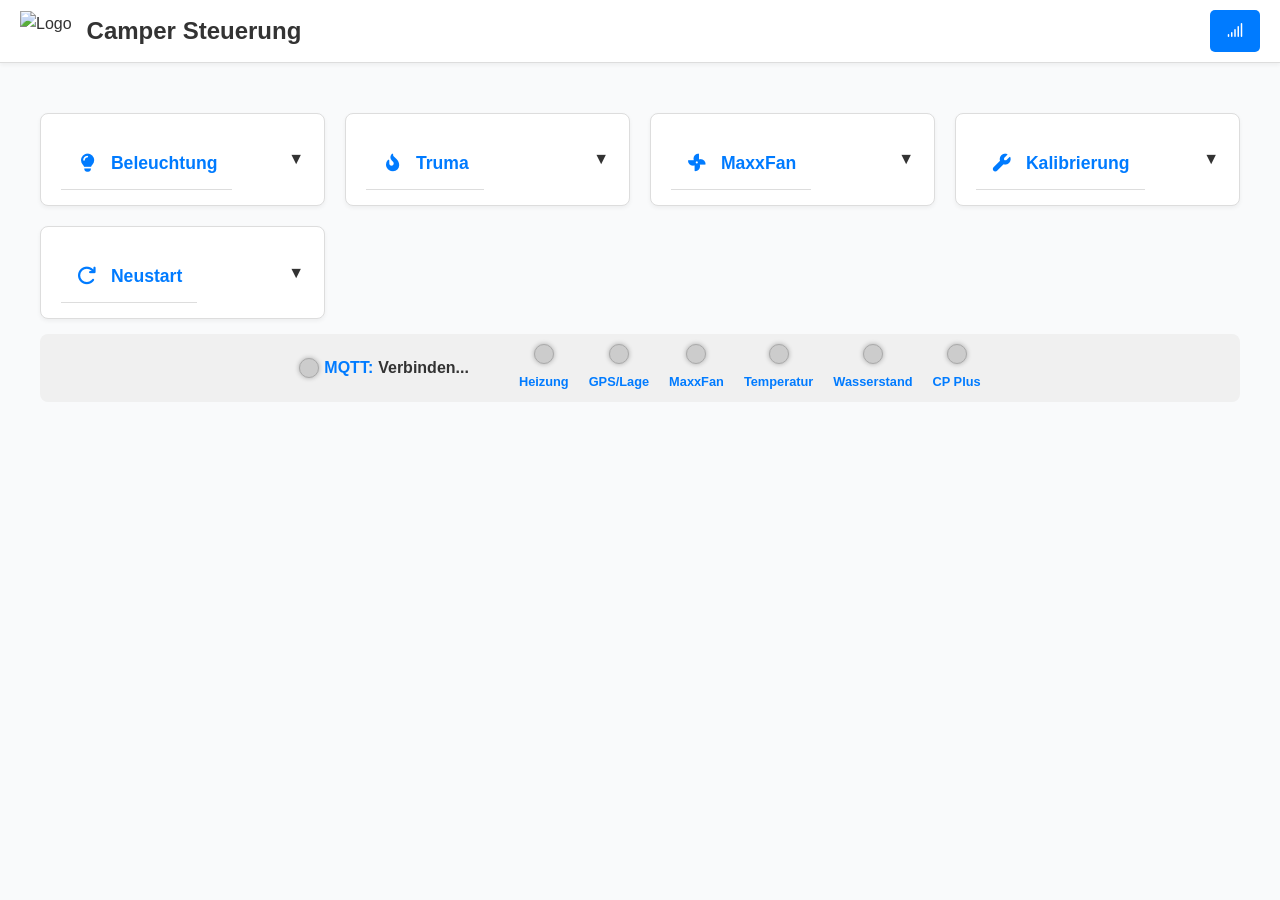
==== commit 09bfe40c: "start the project" ====
--- a/www/dash/control.html
+++ b/www/dash/control.html
@@ -4,8 +4,8 @@
         <meta charset="UTF-8">
         <meta name="viewport" content="width=device-width, initial-scale=1.0">
         <title>Camper Dashboard - Steuerung</title>
-        <link rel="icon" type="image/png" href="./imag/felix.png">
-        <link rel="apple-touch-icon" href="./imag/felix.png">
+        <link rel="icon" type="image/png" href="./imag/logo.png">
+        <link rel="apple-touch-icon" href="./imag/logo.png">
         <link rel="stylesheet" href="./fonts/css/all.min.css">
         <link rel="stylesheet" href="./style.css">
         <script src="./mqtt.min.js"></script>
@@ -397,4 +397,4 @@
     });
 </script>
 </body>
-</html>+</html>
--- a/www/dash/style.css
+++ b/www/dash/style.css
@@ -336,12 +336,13 @@
 
 .map-container {
     width: 100%;
-    height: 150px;
+    height: 200px;
     border-radius: 8px;
     overflow: hidden;
-    border: 1px solid var(--border-color);
+    border: 0px solid var(--border-color);
 }
 
 #mapIframe {
     filter: grayscale(0.3) contrast(1.1); /* Optional: Passt die Karte optisch etwas an */
-}+}
+
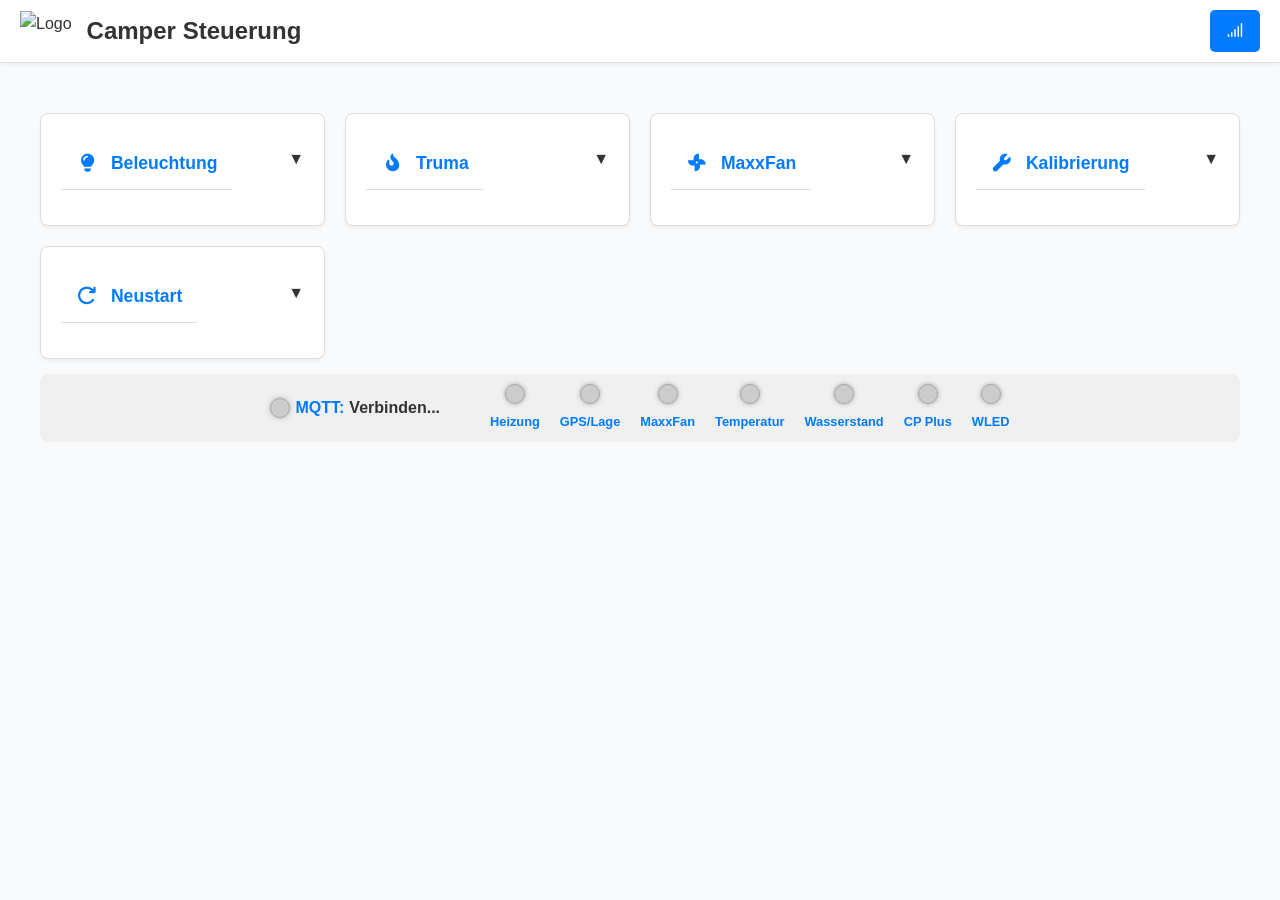
==== commit 3f5b7eca: "bugfixing, add wled option" ====
--- a/www/dash/control.html
+++ b/www/dash/control.html
@@ -1,400 +1,580 @@
-<!DOCTYPE html>
+<!doctype html>
 <html lang="de">
-    <head>
-        <meta charset="UTF-8">
-        <meta name="viewport" content="width=device-width, initial-scale=1.0">
-        <title>Camper Dashboard - Steuerung</title>
-        <link rel="icon" type="image/png" href="./imag/logo.png">
-        <link rel="apple-touch-icon" href="./imag/logo.png">
-        <link rel="stylesheet" href="./fonts/css/all.min.css">
-        <link rel="stylesheet" href="./style.css">
-        <script src="./mqtt.min.js"></script>
-        <script src="./config.js"></script>
-        <link rel="manifest" href="./manifest.json">
-        <meta name="apple-mobile-web-app-capable" content="yes">
-        <script>
-        if ('serviceWorker' in navigator) {
-        window.addEventListener('load', () => {
-        navigator.serviceWorker.register('./sw.js').then(registration => {
-        console.log('Service Worker registriert: ', registration.scope);
-        }).catch(err => {
-        console.log('Service Worker Registrierung fehlgeschlagen: ', err);
+  <head>
+    <meta charset="UTF-8" />
+    <meta name="viewport" content="width=device-width, initial-scale=1.0" />
+    <title>Camper Dashboard - Steuerung</title>
+    <link rel="icon" type="image/png" href="./imag/felix.png" />
+    <link rel="apple-touch-icon" href="./imag/felix.png" />
+    <link rel="stylesheet" href="./fonts/css/all.min.css" />
+    <link rel="stylesheet" href="./style.css" />
+    <script src="./config.js"></script>
+    <script src="./mqtt.min.js"></script>
+    <link rel="manifest" href="./manifest.json" />
+    <meta name="apple-mobile-web-app-capable" content="yes" />
+    <script>
+      if ("serviceWorker" in navigator) {
+        window.addEventListener("load", () => {
+          navigator.serviceWorker
+            .register("./sw.js")
+            .then((registration) => {
+              console.log("Service Worker registriert: ", registration.scope);
+            })
+            .catch((err) => {
+              console.log("Service Worker Registrierung fehlgeschlagen: ", err);
+            });
         });
+      }
+
+      // NEUE Funktion für das Akkordeon
+      function toggleBox(headerElement) {
+        const box = headerElement.closest(".data-item");
+        box.classList.toggle("collapsed");
+      }
+    </script>
+  </head>
+  <body>
+    <nav class="navbar">
+      <img id="navLogo" src="./imag/felix.png" alt="Logo" class="nav-logo" />
+
+      <h2 id="appTitle">Camper Steuerung</h2>
+      <a href="index.html" class="nav-button"
+        ><i class="fa-solid fa-signal"></i
+      ></a>
+    </nav>
+    <div class="container">
+      <div class="data-card">
+        <div class="data-item collapsed">
+          <div class="steuerelement-header" onclick="toggleBox(this)">
+            <h3><i class="fas fa-lightbulb"></i> Beleuchtung</h3>
+            <span class="toggle-icon">▼</span>
+          </div>
+          <div class="steuerelement-body" style="text-align: center">
+            <p>WLED Ambiente:</p>
+            <div
+              style="
+                display: flex;
+                gap: 10px;
+                justify-content: center;
+                margin-bottom: 15px;
+              "
+            >
+              <button
+                class="btn btn-on"
+                onclick="publishMQTT('wled/f49991', 'ON')"
+              >
+                AN
+              </button>
+              <button
+                class="btn btn-off"
+                onclick="publishMQTT('wled/f49991', 'OFF')"
+              >
+                AUS
+              </button>
+            </div>
+
+            <p>Effekte:</p>
+            <div class="effect-grid">
+              <button
+                class="btn-eff e-rainbow"
+                onclick="publishMQTT('wled/f49991/api', 'FX=9&SX=128&IX=128')"
+              >
+                <i class="fas fa-rainbow"></i><span>Rainbow</span>
+              </button>
+              <button
+                class="btn-eff e-blink"
+                onclick="publishMQTT('wled/f49991/api', 'FX=1&SX=100&IX=200')"
+              >
+                <i class="fas fa-bolt"></i><span>Blink</span>
+              </button>
+              <button
+                class="btn-eff e-fire"
+                onclick="publishMQTT('wled/f49991/api', 'FX=66&SX=160&IX=255')"
+              >
+                <i class="fas fa-fire"></i><span>Fire</span>
+              </button>
+              <button
+                class="btn-eff e-scan"
+                onclick="publishMQTT('wled/f49991/api', 'FX=43&SX=40&IX=120')"
+              >
+                <i class="fas fa-arrows-left-right"></i><span>Scan</span>
+              </button>
+              <button
+                class="btn-eff e-breath"
+                onclick="publishMQTT('wled/f49991/api', 'FX=2&SX=50&IX=255')"
+              >
+                <i class="fas fa-wind"></i><span>Breath</span>
+              </button>
+              <button
+                class="btn-eff e-loop"
+                onclick="publishMQTT('wled/f49991/api', 'FX=38&SX=100&IX=100')"
+              >
+                <i class="fas fa-sync"></i><span>Loop</span>
+              </button>
+              <button
+                class="btn-eff e-aurora"
+                onclick="publishMQTT('wled/f49991/api', 'FX=137&SX=40&IX=200')"
+              >
+                <i class="fas fa-magic"></i><span>Aurora</span>
+              </button>
+              <button
+                class="btn-eff e-cinema"
+                onclick="publishMQTT('wled/f49991/api', 'FX=45&SX=150&IX=255')"
+              >
+                <i class="fas fa-film"></i><span>Cinema</span>
+              </button>
+            </div>
+
+            <p>Farbauswahl:</p>
+            <div class="color-dot-container">
+              <button
+                onclick="sendWledCommand('farbe', 'f1')"
+                class="color-dot"
+                style="background-color: #ff0000"
+              ></button>
+              <button
+                onclick="sendWledCommand('farbe', 'f2')"
+                class="color-dot"
+                style="background-color: #08ff00"
+              ></button>
+              <button
+                onclick="sendWledCommand('farbe', 'f3')"
+                class="color-dot"
+                style="background-color: #0000ff"
+              ></button>
+              <button
+                onclick="sendWledCommand('farbe', 'f4')"
+                class="color-dot"
+                style="background-color: #ffffff; border: 1px solid #ccc"
+              ></button>
+              <button
+                onclick="sendWledCommand('farbe', 'f5')"
+                class="color-dot"
+                style="background-color: #ff8c00"
+              ></button>
+              <button
+                onclick="sendWledCommand('farbe', 'f6')"
+                class="color-dot"
+                style="background-color: #00ffff"
+              ></button>
+              <button
+                onclick="sendWledCommand('farbe', 'f7')"
+                class="color-dot"
+                style="background-color: #ff00ff"
+              ></button>
+              <button
+                onclick="sendWledCommand('farbe', 'f8')"
+                class="color-dot"
+                style="background-color: #ffcc44"
+              ></button>
+            </div>
+
+            <button
+              class="btn btn-off"
+              style="width: 100%; margin-top: 10px"
+              onclick="publishMQTT('wled/f49991/api', 'FX=0')"
+            >
+              <i class="fas fa-stop"></i> Effekt beenden (Solid)
+            </button>
+          </div>
+        </div>
+
+        <div class="data-item collapsed">
+          <div class="steuerelement-header" onclick="toggleBox(this)">
+            <h3><i class="fas fa-fire-flame-curved"></i> Truma</h3>
+            <span class="toggle-icon">▼</span>
+          </div>
+          <div class="steuerelement-body">
+            <p>Zieltemperatur (&deg;C):</p>
+            <input
+              type="number"
+              id="tempSetpoint"
+              value="20.0"
+              step="0.5"
+              min="10"
+              max="30"
+              class="input-field"
+            />
+            <button class="btn btn-action" id="btnSetTemp">Setzen</button>
+
+            <div class="temp-preset-buttons">
+              <button class="btn btn-preset" data-temp="17">17&deg;C</button>
+              <button class="btn btn-preset" data-temp="19">19&deg;C</button>
+              <button class="btn btn-preset" data-temp="21">21&deg;C</button>
+              <button class="btn btn-preset" data-temp="23">23&deg;C</button>
+              <button class="btn btn-preset" data-temp="26">26&deg;C</button>
+              <button class="btn btn-preset" data-temp="28">28&deg;C</button>
+            </div>
+          </div>
+        </div>
+        <div class="data-item collapsed">
+          <div class="steuerelement-header" onclick="toggleBox(this)">
+            <h3><i class="fas fa-fan"></i> MaxxFan</h3>
+            <span class="toggle-icon">▼</span>
+          </div>
+          <div class="steuerelement-body">
+            <h4><i class="fas fa-door-open"></i> Deckel</h4>
+            <button class="btn btn-on" id="btnLidOpen">Öffnen</button>
+            <button class="btn btn-off" id="btnLidClose">Schließen</button>
+
+            <p
+              style="
+                margin-top: 25px;
+                padding-top: 15px;
+                border-top: 1px solid #ddd;
+              "
+            ></p>
+            <h4>
+              <i class="fas fa-tachometer-alt"></i> Lüftergeschwindigkeit (%)
+            </h4>
+            <input
+              type="number"
+              id="fanSpeedInput"
+              value="50"
+              step="1"
+              min="0"
+              max="100"
+              class="input-field"
+            />
+            <button class="btn btn-action" id="btnSetFanSpeed">Setzen</button>
+
+            <div class="temp-preset-buttons">
+              <button class="btn btn-preset fan-preset" data-speed="10">
+                10%
+              </button>
+              <button class="btn btn-preset fan-preset" data-speed="30">
+                30%
+              </button>
+              <button class="btn btn-preset fan-preset" data-speed="50">
+                50%
+              </button>
+              <button class="btn btn-preset fan-preset" data-speed="70">
+                70%
+              </button>
+              <button class="btn btn-preset fan-preset" data-speed="100">
+                100%
+              </button>
+            </div>
+
+            <p
+              style="
+                margin-top: 25px;
+                padding-top: 15px;
+                border-top: 1px solid #ddd;
+              "
+            ></p>
+            <h4><i class="fas fa-sync-alt"></i> Lüfterrichtung</h4>
+            <div
+              style="
+                display: flex;
+                justify-content: space-between;
+                align-items: center;
+                width: 80%;
+                max-width: 300px;
+                margin: 15px auto;
+              "
+            >
+              <span>Absaugen (FORWARD)</span>
+              <span>Einblasen (REVERSE)</span>
+            </div>
+            <input
+              type="range"
+              id="fanDirectionSlider"
+              min="0"
+              max="1"
+              step="1"
+              value="0"
+              style="width: 80%; max-width: 300px"
+            />
+            <p class="control-info">
+              Aktuelle Richtung:
+              <span id="fanDirectionValue">Absaugen (FORWARD)</span>
+            </p>
+            <p
+              style="
+                margin-top: 25px;
+                padding-top: 15px;
+                border-top: 1px solid #ddd;
+              "
+            ></p>
+
+            <h4><i class="fas fa-toggle-on"></i> Spezialmodi</h4>
+            <div
+              style="display: flex; flex-direction: column; align-items: center"
+            >
+              <div
+                class="control-group switch-group"
+                style="
+                  display: flex;
+                  justify-content: space-between;
+                  width: 80%;
+                  max-width: 300px;
+                  margin-bottom: 10px;
+                "
+              >
+                <p class="control-label">Auto-Modus</p>
+                <label class="switch">
+                  <input
+                    type="checkbox"
+                    id="switchAutoFan"
+                    class="switch-input"
+                  />
+                  <span class="slider round"></span>
+                </label>
+              </div>
+              <div
+                class="control-group switch-group"
+                style="
+                  display: flex;
+                  justify-content: space-between;
+                  width: 80%;
+                  max-width: 300px;
+                "
+              >
+                <p class="control-label">Decken-Lüfter Modus</p>
+                <label class="switch">
+                  <input
+                    type="checkbox"
+                    id="switchCeilingMode"
+                    class="switch-input"
+                  />
+                  <span class="slider round"></span>
+                </label>
+              </div>
+            </div>
+          </div>
+        </div>
+        <div class="data-item collapsed">
+          <div class="steuerelement-header" onclick="toggleBox(this)">
+            <h3><i class="fas fa-wrench"></i> Kalibrierung</h3>
+            <span class="toggle-icon">▼</span>
+          </div>
+          <div class="steuerelement-body">
+            <h4><i class="fas fa-compass"></i> Lage-Sensor Nullpunkt</h4>
+
+            <button class="btn btn-action" id="btnCalibrateRoll">
+              Roll (Links/Rechts)
+            </button>
+            <button class="btn btn-action" id="btnCalibratePitch">
+              Pitch (Vorne/Hinten)
+            </button>
+            <p
+              style="
+                margin-top: 25px;
+                padding-top: 15px;
+                border-top: 1px solid #ddd;
+              "
+            ></p>
+
+            <h4><i class="fas fa-tint"></i> Wassertank Kalibrierung</h4>
+
+            <button class="btn btn-action" id="btnCalibrateWaterFull">
+              100% (Tank Voll)
+            </button>
+            <button class="btn btn-action" id="btnCalibrateWaterEmpty">
+              0% (Tank Leer)
+            </button>
+          </div>
+        </div>
+        <div class="data-item system-restart-box collapsed">
+          <div class="steuerelement-header" onclick="toggleBox(this)">
+            <h3><i class="fas fa-redo"></i> Neustart</h3>
+            <span class="toggle-icon">▼</span>
+          </div>
+          <div class="steuerelement-body">
+            <button class="btn btn-restart" id="btnRestartHeater">
+              Heizung
+            </button>
+            <button class="btn btn-restart" id="btnRestartFan">MaxxFan</button>
+            <button class="btn btn-restart" id="btnRestartGps">GPS/Lage</button>
+            <button class="btn btn-restart" id="btnRestartTemp">
+              Temp/Licht
+            </button>
+            <button class="btn btn-restart" id="btnRestartWater">Wasser</button>
+          </div>
+        </div>
+      </div>
+      <div class="system-status-container">
+        <div class="mqtt-status-group">
+          <div id="mqttLed" class="status-led" style="margin-top: 0"></div>
+          <div class="mqtt-info">MQTT:</div>
+          <span id="mqttStatusLabel">Verbinden...</span>
+        </div>
+
+        <div class="status-item">
+          <div id="heaterLed" class="status-led"></div>
+          <div class="status-label">Heizung</div>
+        </div>
+        <div class="status-item">
+          <div id="gpsLed" class="status-led"></div>
+          <div class="status-label">GPS/Lage</div>
+        </div>
+        <div class="status-item">
+          <div id="maxxFanLed" class="status-led"></div>
+          <div class="status-label">MaxxFan</div>
+        </div>
+        <div class="status-item">
+          <div id="tempLed" class="status-led"></div>
+          <div class="status-label">Temperatur</div>
+        </div>
+        <div class="status-item">
+          <div id="waterLed" class="status-led"></div>
+          <div class="status-label">Wasserstand</div>
+        </div>
+        <div class="status-item">
+          <div id="cpLed" class="status-led"></div>
+          <div class="status-label">CP Plus</div>
+        </div>
+        <div class="status-item">
+          <div id="wledLed" class="status-led"></div>
+          <div class="status-label">WLED</div>
+        </div>
+      </div>
+    </div>
+
+    <script>
+      // --- 1. MQTT KONFIGURATION & LED-MAP (Namen aus deiner config.js) ---
+      const ledMap = {
+        [HEATER_STATE_TOPIC]: "heaterLed",
+        [ESPGEOPOS_STATE_TOPIC]: "gpsLed",
+        [MAXXFAN_STATE_TOPIC]: "maxxFanLed",
+        [ESPTEMP_STATE_TOPIC]: "tempLed",
+        [WATERLEVEL_STATE_TOPIC]: "waterLed",
+        "wled/f49991/status": "wledLed",
+      };
+
+      let client;
+
+      // --- 2. MQTT VERBINDUNG AUFBAUEN ---
+      function connectMQTT() {
+        const clientId =
+          "mqttjs_control_" + Math.random().toString(16).substr(2, 8);
+        const options = {
+          keepalive: 30,
+          clientId: clientId,
+          clean: true,
+          reconnectPeriod: 5000,
+          connectTimeout: 30 * 1000,
+          username: MQTT_USERNAME, // Heißt bei dir MQTT_USERNAME
+          password: MQTT_PASSWORD, // Heißt bei dir MQTT_PASSWORD
+        };
+
+        console.log("Verbinde mit MQTT Broker...");
+        client = mqtt.connect(`ws://${WS_HOST}:${WS_PORT}`, options); // Nutzt WS_HOST und WS_PORT aus deiner config
+
+        client.on("connect", () => {
+          console.log("MQTT Control verbunden!");
+          updateMqttStatus(true);
+          Object.keys(ledMap).forEach((topic) => client.subscribe(topic));
         });
+
+        client.on("message", (topic, payload) => {
+          const payloadToUse = payload.toString();
+
+          if (ledMap.hasOwnProperty(topic)) {
+            const ledElement = document.getElementById(ledMap[topic]);
+            if (ledElement) {
+              const val = payloadToUse.trim().toLowerCase();
+              const onlineValues = [
+                "1",
+                "online",
+                "on",
+                "true",
+                "an",
+                "connected",
+                "active",
+              ];
+              const isOnline = onlineValues.includes(val);
+              ledElement.className = `status-led ${isOnline ? "status-led-online" : "status-led-offline"}`;
+            }
+          }
+          console.log(`Empfang [${topic}]: ${payloadToUse}`);
+        });
+
+        client.on("error", () => updateMqttStatus(false));
+        client.on("close", () => updateMqttStatus(false));
+      }
+
+      // --- 3. STEUERUNGS-FUNKTIONEN ---
+      function publishMQTT(topic, payload) {
+        if (client && client.connected) {
+          client.publish(topic, payload.toString(), { qos: 0, retain: false });
+        } else {
+          console.error("Nicht verbunden!");
         }
-        
-        // NEUE Funktion für das Akkordeon
-        function toggleBox(headerElement) {
-        const box = headerElement.closest('.data-item');
-        box.classList.toggle('collapsed');
+      }
+
+      function sendCommand(topic, value) {
+        publishMQTT(topic, value);
+      }
+
+      function sendWledCommand(type, value) {
+        if (type === "farbe") {
+          const colors = {
+            f1: "#ff0000",
+            f2: "#08ff00",
+            f3: "#0000ff",
+            f4: "#ffffff",
+            f5: "#ff8c00",
+            f6: "#00ffff",
+            f7: "#ff00ff",
+            f8: "#ffcc44",
+          };
+          if (colors[value]) publishMQTT(WLED_BASE + "/c", colors[value]);
         }
-        </script>
-    </head>
-    <body>
-        <nav class="navbar">
-            <img id="navLogo" src="./imag/felix.png" alt="Logo" class="nav-logo">
-            
-            <h2 id="appTitle">Camper Steuerung</h2>
-            <a href="index.html" class="nav-button"><i class="fa-solid fa-signal"></i></a>
-        </nav>
-        <div class="container">
-            
-            <div class="data-card">
-                
-                <div class="data-item collapsed">
-                    <div class="steuerelement-header" onclick="toggleBox(this)">
-                        <h3><i class="fas fa-lightbulb"></i> Beleuchtung</h3>
-                        <span class="toggle-icon">▼</span>
-                    </div>
-                    <div class="steuerelement-body">
-                        <p>Hauptlicht:</p>
-                        <button class="btn btn-on" id="btnMainLightOn">AN</button>
-                        <button class="btn btn-off" id="btnMainLightOff">AUS</button>
-                    </div>
-                </div>
-                <div class="data-item collapsed">
-                    <div class="steuerelement-header" onclick="toggleBox(this)">
-                        <h3><i class="fas fa-fire-flame-curved"></i> Truma</h3>
-                        <span class="toggle-icon">▼</span>
-                    </div>
-                    <div class="steuerelement-body">
-                        <p>Zieltemperatur (&deg;C):</p>
-                        <input type="number" id="tempSetpoint" value="20.0" step="0.5" min="10" max="30" class="input-field">
-                        <button class="btn btn-action" id="btnSetTemp">Setzen</button>
-                        
-                        <div class="temp-preset-buttons">
-                            <button class="btn btn-preset" data-temp="17">17&deg;C</button>
-                            <button class="btn btn-preset" data-temp="19">19&deg;C</button>
-                            <button class="btn btn-preset" data-temp="21">21&deg;C</button>
-                            <button class="btn btn-preset" data-temp="23">23&deg;C</button>
-                            <button class="btn btn-preset" data-temp="26">26&deg;C</button>
-                            <button class="btn btn-preset" data-temp="28">28&deg;C</button>
-                        </div>
-                    </div>
-                </div>
-                
-                <div class="data-item collapsed">
-                    <div class="steuerelement-header" onclick="toggleBox(this)">
-                        <h3><i class="fas fa-fan"></i> MaxxFan</h3>
-                        <span class="toggle-icon">▼</span>
-                    </div>
-                    <div class="steuerelement-body">
-                        
-                        <h4><i class="fas fa-door-open"></i> Deckel</h4>
-                        <button class="btn btn-on" id="btnLidOpen">Öffnen</button>
-                        <button class="btn btn-off" id="btnLidClose">Schließen</button>
-                        
-                        <p style="margin-top: 25px; padding-top: 15px; border-top: 1px solid #ddd;"></p>
-                        <h4><i class="fas fa-tachometer-alt"></i> Lüftergeschwindigkeit (%)</h4>
-                        <input type="number" id="fanSpeedInput" value="50" step="1" min="0" max="100" class="input-field">
-                        <button class="btn btn-action" id="btnSetFanSpeed">Setzen</button>
-                        
-                        <div class="temp-preset-buttons">
-                            <button class="btn btn-preset fan-preset" data-speed="10">10%</button>
-                            <button class="btn btn-preset fan-preset" data-speed="30">30%</button>
-                            <button class="btn btn-preset fan-preset" data-speed="50">50%</button>
-                            <button class="btn btn-preset fan-preset" data-speed="70">70%</button>
-                            <button class="btn btn-preset fan-preset" data-speed="100">100%</button>
-                        </div>
-                        
-                        <p style="margin-top: 25px; padding-top: 15px; border-top: 1px solid #ddd;"></p>
-                        <h4><i class="fas fa-sync-alt"></i> Lüfterrichtung</h4>
-                        <div style="display: flex; justify-content: space-between; align-items: center; width: 80%; max-width: 300px; margin: 15px auto;">
-                            <span>Absaugen (FORWARD)</span>
-                            <span>Einblasen (REVERSE)</span>
-                        </div>
-                        <input type="range" id="fanDirectionSlider" min="0" max="1" step="1" value="0" style="width: 80%; max-width: 300px;">
-                        <p class="control-info">Aktuelle Richtung: <span id="fanDirectionValue">Absaugen (FORWARD)</span></p>
-                        <p style="margin-top: 25px; padding-top: 15px; border-top: 1px solid #ddd;"></p>
-                        
-                        <h4><i class="fas fa-toggle-on"></i> Spezialmodi</h4>
-                        <div style="display: flex; flex-direction: column; align-items: center;">
-                            <div class="control-group switch-group" style="display: flex; justify-content: space-between; width: 80%; max-width: 300px; margin-bottom: 10px;">
-                                <p class="control-label">Auto-Modus</p>
-                                <label class="switch">
-                                    <input type="checkbox" id="switchAutoFan" class="switch-input">
-                                    <span class="slider round"></span>
-                                </label>
-                            </div>
-                            <div class="control-group switch-group" style="display: flex; justify-content: space-between; width: 80%; max-width: 300px;">
-                                <p class="control-label">Decken-Lüfter Modus</p>
-                                <label class="switch">
-                                    <input type="checkbox" id="switchCeilingMode" class="switch-input">
-                                    <span class="slider round"></span>
-                                </label>
-                            </div>
-                        </div>
-                    </div>
-                </div>
-                <div class="data-item collapsed">
-                    <div class="steuerelement-header" onclick="toggleBox(this)">
-                        <h3><i class="fas fa-wrench"></i> Kalibrierung</h3>
-                        <span class="toggle-icon">▼</span>
-                    </div>
-                    <div class="steuerelement-body">
-                        
-                        <h4><i class="fas fa-compass"></i> Lage-Sensor Nullpunkt</h4>
-                        
-                        <button class="btn btn-action" id="btnCalibrateRoll">Roll (Links/Rechts)</button>
-                        <button class="btn btn-action" id="btnCalibratePitch">Pitch (Vorne/Hinten)</button>
-                        <p style="margin-top: 25px; padding-top: 15px; border-top: 1px solid #ddd;"></p>
-                        
-                        <h4><i class="fas fa-tint"></i> Wassertank Kalibrierung</h4>
-                        
-                        <button class="btn btn-action" id="btnCalibrateWaterFull">100% (Tank Voll)</button>
-                        <button class="btn btn-action" id="btnCalibrateWaterEmpty">0% (Tank Leer)</button>
-                    </div>
-                </div>
-                <div class="data-item system-restart-box collapsed">
-                    <div class="steuerelement-header" onclick="toggleBox(this)">
-                        <h3><i class="fas fa-redo"></i> Neustart</h3>
-                        <span class="toggle-icon">▼</span>
-                    </div>
-                    <div class="steuerelement-body">
-                        
-                        <button class="btn btn-restart" id="btnRestartHeater">Heizung</button>
-                        <button class="btn btn-restart" id="btnRestartFan">MaxxFan</button>
-                        <button class="btn btn-restart" id="btnRestartGps">GPS/Lage</button>
-                        <button class="btn btn-restart" id="btnRestartTemp">Temp/Licht</button>
-                        <button class="btn btn-restart" id="btnRestartWater">Wasser</button>
-                    </div>
-                </div>
-            </div>
-            <div class="system-status-container">
-                <div class="mqtt-status-group">
-                    <div id="mqttLed" class="status-led" style="margin-top: 0;"></div>
-                    <div class="mqtt-info">MQTT:</div>
-                    <span id="mqttStatusLabel" >Verbinden...</span>
-                </div>
-                
-                <div class="status-item">
-                    <div id="heaterLed" class="status-led"></div>
-                    <div class="status-label">Heizung</div>
-                </div>
-                <div class="status-item">
-                    <div id="gpsLed" class="status-led"></div>
-                    <div class="status-label">GPS/Lage</div>
-                </div>
-                <div class="status-item">
-                    <div id="maxxFanLed" class="status-led"></div>
-                    <div class="status-label">MaxxFan</div>
-                </div>
-                <div class="status-item">
-                    <div id="tempLed" class="status-led"></div>
-                    <div class="status-label">Temperatur</div>
-                </div>
-                <div class="status-item">
-                    <div id="waterLed" class="status-led"></div>
-                    <div class="status-label">Wasserstand</div>
-                </div>
-                <div class="status-item">
-                    <div id="cpLed" class="status-led"></div>
-                    <div class="status-label">CP Plus</div>
-                </div>
-            </div>
-            
-        </div>
-
-<script>
-    /**
-     * =========================================================
-     * --- 0. KONFIGURATION & ELEMENTE ---
-     * =========================================================
-     */
-    let client;
-    const mqttLedElement = document.getElementById('mqttLed');
-    const mqttStatusLabelElement = document.getElementById('mqttStatusLabel');
-    const switchAutoFan = document.getElementById('switchAutoFan');
-    const switchCeilingMode = document.getElementById('switchCeilingMode');
-
-    // Zuordnung von Topics zu LED-Elementen
-    const ledMap = {
-        [HEATER_STATE_TOPIC]: 'heaterLed',
-        [ESPGEOPOS_STATE_TOPIC]: 'gpsLed',
-        [MAXXFAN_STATE_TOPIC]: 'maxxFanLed',
-        [ESPTEMP_STATE_TOPIC]: 'tempLed',
-        [WATERLEVEL_STATUS_TOPIC]: 'waterLed',
-        [CP_PLUS_ALIVE_TOPIC]: 'cpLed'
-    };
-
-    /**
-     * =========================================================
-     * --- 1. MQTT KERNFUNKTIONEN ---
-     * =========================================================
-     */
-
-    function connectClient() {
-        const clientId = "webClient_control_" + Math.random().toString(16).substr(2, 8);
-        const connectUrl = `ws://${WS_HOST}:${WS_PORT}${WS_PATH}`;
-
-        client = mqtt.connect(connectUrl, {
-            clientId: clientId,
-            username: MQTT_USERNAME,
-            password: MQTT_PASSWORD,
-            clean: true,
+      }
+
+      function toggleBox(header) {
+        header.parentElement.classList.toggle("collapsed");
+      }
+
+      function updateMqttStatus(online) {
+        const led = document.getElementById("mqttLed");
+        const label = document.getElementById("mqttStatusLabel");
+        if (led)
+          led.className = `status-led ${online ? "status-led-online" : "status-led-offline"}`;
+        if (label) label.innerText = online ? "Verbunden" : "Getrennt";
+      }
+
+      // --- 4. EVENT LISTENER ---
+      document.addEventListener("DOMContentLoaded", () => {
+        connectMQTT();
+
+        const bindClick = (id, fn) => {
+          const el = document.getElementById(id);
+          if (el) el.onclick = fn;
+        };
+
+        // Heizung (Nutzt SETPOINT_SET_TOPIC aus config.js)
+        bindClick("btnSetTemp", () => {
+          const val = document.getElementById("tempSetpoint").value;
+          sendCommand(SETPOINT_SET_TOPIC, val);
         });
 
-        client.on('connect', () => {
-            console.log("MQTT Control verbunden!");
-            mqttStatusLabelElement.textContent = "OK";
-            mqttLedElement.className = "status-led status-led-online";
-
-            // Alle notwendigen Topics abonnieren
-            const topics = [
-                HEATER_STATE_TOPIC, ESPGEOPOS_STATE_TOPIC, MAXXFAN_STATE_TOPIC,
-                ESPTEMP_STATE_TOPIC, WATERLEVEL_STATUS_TOPIC, CP_PLUS_ALIVE_TOPIC,
-                MAXXFAN_AUTO_STATE_TOPIC, MAXXFAN_CEILING_STATE_TOPIC,
-                LIGHT_SET_TOPIC, HEATER_SETPOINT_TOPIC
-            ];
-            client.subscribe(topics, { qos: 0 });
-            sendAuthToWaterNode();
+        // MaxxFan (Nutzt LID_COMMAND_TOPIC und SPEED_COMMAND_TOPIC)
+        bindClick("btnLidOpen", () => sendCommand(LID_COMMAND_TOPIC, "OPEN"));
+        bindClick("btnLidClose", () => sendCommand(LID_COMMAND_TOPIC, "CLOSE"));
+        bindClick("btnSetFanSpeed", () => {
+          const val = document.getElementById("fanSpeedInput").value;
+          sendCommand(SPEED_COMMAND_TOPIC, val);
         });
 
-        client.on('message', onMessage);
-        client.on('error', () => { mqttStatusLabelElement.textContent = "FEHLER"; });
-        client.on('close', () => { mqttStatusLabelElement.textContent = "Verloren"; });
-    }
-
-    function sendCommand(topic, payload) {
-        if (client && client.connected) {
-            client.publish(topic, payload.toString(), { qos: 0, retain: false });
-        } else {
-            console.warn("MQTT nicht verbunden!");
-        }
-    }
-
-    function onMessage(topic, message) {
-        const payload = message.toString();
-        const val = payload.trim().toUpperCase();
-
-        // LED Status Update
-        if (ledMap[topic]) {
-            const led = document.getElementById(ledMap[topic]);
-            if (led) {
-                const isOnline = ["1", "ONLINE", "ON", "TRUE", "AN", "CONNECTED"].includes(val);
-                led.className = `status-led ${isOnline ? 'status-led-online' : 'status-led-offline'}`;
-            }
-        }
-
-        // UI Feedback für Switches
-        switch (topic) {
-            case MAXXFAN_AUTO_STATE_TOPIC: 
-                if (switchAutoFan) switchAutoFan.checked = (val === 'ON' || val === 'TRUE'); 
-                break;
-            case MAXXFAN_CEILING_STATE_TOPIC: 
-                if (switchCeilingMode) switchCeilingMode.checked = (val === 'ON' || val === 'TRUE'); 
-                break;
-        }
-    }
-
-    /**
-     * =========================================================
-     * --- 2. SPEZIAL-FUNKTIONEN (AUTH, RESTART, CALIB) ---
-     * =========================================================
-     */
-
-    function sendAuthToWaterNode() {
-        if (!client || !client.connected || WATER_NODE_SEC === "IHR_SEC_KEY_HIER") return;
-        const authTopic = `${MQTT_ROOT_ID}/toc/pipe`;
-        sendCommand(authTopic, `app:${WATER_NODE_ID}:auth:${WATER_NODE_SEC};`);
-    }
-
-    function setupRestartButton(id, topic, name) {
-        const btn = document.getElementById(id);
-        if (btn) btn.onclick = () => sendCommand(topic, "ON");
-    }
-
-    function setupCalibrateButton(id, topic, sensor) {
-        const btn = document.getElementById(id);
-        if (btn) {
-            btn.onclick = function() {
-                sendCommand(topic, "ON");
-                const originalText = this.textContent;
-                this.textContent = "Gesendet...";
-                setTimeout(() => { this.textContent = originalText; }, 2000);
-            };
-        }
-    }
-
-    /**
-     * =========================================================
-     * --- 3. INITIALISIERUNG (EVENT HANDLER) ---
-     * =========================================================
-     */
-
-    document.addEventListener('DOMContentLoaded', () => {
-        connectClient();
-
-        // MaxxFan Deckel & Speed
-        document.getElementById('btnLidOpen').onclick = () => sendCommand(MAXXFAN_LID_COMMAND_TOPIC, 'OPEN');
-        document.getElementById('btnLidClose').onclick = () => sendCommand(MAXXFAN_LID_COMMAND_TOPIC, 'CLOSE');
-        document.getElementById('btnSetFanSpeed').onclick = () => sendCommand(MAXXFAN_SPEED_SET_TOPIC, document.getElementById('fanSpeedInput').value);
-
-        // MaxxFan Speed Presets
-        document.querySelectorAll('.fan-preset').forEach(btn => {
-            btn.onclick = function() {
-                const speed = this.getAttribute('data-speed');
-                document.getElementById('fanSpeedInput').value = speed;
-                sendCommand(MAXXFAN_SPEED_SET_TOPIC, speed);
-            };
+        // Restarts (Nutzt RESTART_..._TOPIC)
+        bindClick("btnRestartHeater", () =>
+          sendCommand(RESTART_HEATER_TOPIC, "1"),
+        );
+        bindClick("btnRestartFan", () => sendCommand(RESTART_FAN_TOPIC, "1"));
+        bindClick("btnRestartGps", () => sendCommand(RESTART_GPS_TOPIC, "1"));
+
+        // Temperatur Presets
+        document.querySelectorAll(".btn-preset[data-temp]").forEach((btn) => {
+          btn.onclick = () => {
+            const temp = btn.getAttribute("data-temp");
+            document.getElementById("tempSetpoint").value = temp;
+            sendCommand(SETPOINT_SET_TOPIC, temp);
+          };
         });
-
-        // MaxxFan Richtung (Slider)
-        const dirSlider = document.getElementById('fanDirectionSlider');
-        if (dirSlider) {
-            dirSlider.oninput = function() {
-                const dir = this.value === "0" ? "FORWARD" : "REVERSE";
-                document.getElementById('fanDirectionValue').textContent = this.value === "0" ? "Absaugen (FORWARD)" : "Einblasen (REVERSE)";
-                sendCommand(MAXXFAN_DIRECTION_SET_TOPIC, dir);
-            };
-        }
-
-        // MaxxFan Modi (Auto/Ceiling mit gegenseitiger Sperre)
-        if (switchAutoFan) {
-            switchAutoFan.onchange = function() {
-                sendCommand(MAXXFAN_AUTO_COMMAND_TOPIC, this.checked ? "ON" : "OFF");
-                if (this.checked && switchCeilingMode?.checked) {
-                    sendCommand(MAXXFAN_CEILING_COMMAND_TOPIC, "OFF");
-                    switchCeilingMode.checked = false;
-                }
-            };
-        }
-
-        if (switchCeilingMode) {
-            switchCeilingMode.onchange = function() {
-                sendCommand(MAXXFAN_CEILING_COMMAND_TOPIC, this.checked ? "ON" : "OFF");
-                if (this.checked && switchAutoFan?.checked) {
-                    sendCommand(MAXXFAN_AUTO_COMMAND_TOPIC, "OFF");
-                    switchAutoFan.checked = false;
-                }
-            };
-        }
-
-        // Licht & Truma
-        document.getElementById("btnMainLightOn").onclick = () => sendCommand(LIGHT_SET_TOPIC, "ON");
-        document.getElementById("btnMainLightOff").onclick = () => sendCommand(LIGHT_SET_TOPIC, "OFF");
-        document.getElementById("btnSetTemp").onclick = () => sendCommand(SETPOINT_SET_TOPIC, document.getElementById("tempSetpoint").value);
-
-        document.querySelectorAll('.btn-preset[data-temp]').forEach(btn => {
-            btn.onclick = function() {
-                const temp = this.getAttribute('data-temp');
-                document.getElementById("tempSetpoint").value = temp;
-                sendCommand(SETPOINT_SET_TOPIC, temp);
-            };
-        });
-
-        // Zuweisung Kalibrierung & Restart
-        setupCalibrateButton("btnCalibrateRoll", GPS_CALIBRATE_ROLL_TOPIC, "Roll");
-        setupCalibrateButton("btnCalibratePitch", GPS_CALIBRATE_PITCH_TOPIC, "Pitch");
-        setupCalibrateButton("btnCalibrateWaterFull", CALIBRATE_WATER_FULL_TOPIC, "Wasser Voll");
-        setupCalibrateButton("btnCalibrateWaterEmpty", CALIBRATE_WATER_EMPTY_TOPIC, "Wasser Leer");
-
-        setupRestartButton("btnRestartHeater", RESTART_HEATER_TOPIC, "Heizung");
-        setupRestartButton("btnRestartFan", RESTART_FAN_TOPIC, "MaxxFan");
-        setupRestartButton("btnRestartGps", RESTART_GPS_TOPIC, "GPS/Lage");
-        setupRestartButton("btnRestartTemp", RESTART_TEMP_TOPIC, "Temp/Licht");
-        setupRestartButton("btnRestartWater", RESTART_WATER_TOPIC, "Wasser");
-    });
-</script>
-</body>
+      });
+    </script>
+  </body>
 </html>
--- a/www/dash/style.css
+++ b/www/dash/style.css
@@ -3,12 +3,12 @@
 /* ========================================================= */
 
 :root {
-    --bg-main: #f9fafb;
-    --text-color: #333;
-    --accent-blue: #007bff;
-    --border-color: #ddd;
-    --card-bg: #ffffff;
-    --status-bar-bg: #f0f0f0;
+  --bg-main: #f9fafb;
+  --text-color: #333;
+  --accent-blue: #007bff;
+  --border-color: #ddd;
+  --card-bg: #ffffff;
+  --status-bar-bg: #f0f0f0;
 }
 
 @media (prefers-color-scheme: dark) {
@@ -22,18 +22,18 @@
   }
 }
 
-body { 
-    font-family: 'Segoe UI', Tahoma, Geneva, Verdana, sans-serif; 
-    margin: 0; 
-    background-color: var(--bg-main); 
-    color: var(--text-color);
-    line-height: 1.6;
+body {
+  font-family: "Segoe UI", Tahoma, Geneva, Verdana, sans-serif;
+  margin: 0;
+  background-color: var(--bg-main);
+  color: var(--text-color);
+  line-height: 1.6;
 }
 
 .container {
-    padding: 20px; 
-    max-width: 1200px; 
-    margin: 0 auto;
+  padding: 20px;
+  max-width: 1200px;
+  margin: 0 auto;
 }
 
 /* ========================================================= */
@@ -41,26 +41,33 @@
 /* ========================================================= */
 
 .navbar {
-    position: sticky;
-    top: 0;
-    z-index: 1000;
-    display: flex;
-    align-items: center;
-    padding: 10px 20px;
-    background-color: var(--card-bg); 
-    border-bottom: 1px solid var(--border-color);
-    box-shadow: 0 2px 4px rgba(0, 0, 0, 0.05);
-}
-
-.nav-logo { height: 40px; margin-right: 15px; }
-.navbar h2 { margin: 0; flex-grow: 1; font-size: 1.5em; }
+  position: sticky;
+  top: 0;
+  z-index: 1000;
+  display: flex;
+  align-items: center;
+  padding: 10px 20px;
+  background-color: var(--card-bg);
+  border-bottom: 1px solid var(--border-color);
+  box-shadow: 0 2px 4px rgba(0, 0, 0, 0.05);
+}
+
+.nav-logo {
+  height: 40px;
+  margin-right: 15px;
+}
+.navbar h2 {
+  margin: 0;
+  flex-grow: 1;
+  font-size: 1.5em;
+}
 .nav-button {
-    padding: 8px 15px;
-    background-color: var(--accent-blue);
-    color: white;
-    text-decoration: none;
-    border-radius: 5px;
-    font-weight: 600;
+  padding: 8px 15px;
+  background-color: var(--accent-blue);
+  color: white;
+  text-decoration: none;
+  border-radius: 5px;
+  font-weight: 600;
 }
 
 /* ========================================================= */
@@ -68,135 +75,165 @@
 /* ========================================================= */
 
 .system-status-container {
-    display: flex;
-    flex-wrap: wrap;
-    align-items: center;
-    padding: 10px 0; 
-    background-color: var(--status-bar-bg); 
-    border-radius: 8px;
-    margin-top: 15px;
-    gap: 20px;
-    justify-content: center; 
+  display: flex;
+  flex-wrap: wrap;
+  align-items: center;
+  padding: 10px 0;
+  background-color: var(--status-bar-bg);
+  border-radius: 8px;
+  margin-top: 15px;
+  gap: 20px;
+  justify-content: center;
 }
 
 .status-bar {
-    margin-top: 40px; /* Schafft Platz nach oben zu den Kacheln */
-    margin-bottom: 20px; /* Abstand zum ganz unteren Bildschirmrand */
-    border-top: 1px solid var(--border-color); /* Optionale Trennlinie */
-    padding-top: 20px;
-}
-
-.status-item { 
-    display: flex; 
-    flex-direction: column; 
-    align-items: center; 
+  margin-top: 40px; /* Schafft Platz nach oben zu den Kacheln */
+  margin-bottom: 20px; /* Abstand zum ganz unteren Bildschirmrand */
+  border-top: 1px solid var(--border-color); /* Optionale Trennlinie */
+  padding-top: 20px;
+}
+
+.status-item {
+  display: flex;
+  flex-direction: column;
+  align-items: center;
 }
 
 .status-led {
-    width: 18px; 
-    height: 18px; 
-    border-radius: 50%;
-    background-color: #ccc; 
-    box-shadow: 0 0 5px rgba(0, 0, 0, 0.3); 
-    border: 1px solid #aaa;
-}
-
-.status-led-online { 
-    background-color: #28a745; 
-    box-shadow: 0 0 12px rgba(40, 167, 69, 0.8); 
-}
-
-.status-led-offline { 
-    background-color: #dc3545; 
-    box-shadow: 0 0 12px rgba(220, 53, 69, 0.8); 
+  width: 18px;
+  height: 18px;
+  border-radius: 50%;
+  background-color: #ccc;
+  box-shadow: 0 0 5px rgba(0, 0, 0, 0.3);
+  border: 1px solid #aaa;
+}
+
+.status-led-online {
+  background-color: #28a745;
+  box-shadow: 0 0 12px rgba(40, 167, 69, 0.8);
+}
+
+.status-led-offline {
+  background-color: #dc3545;
+  box-shadow: 0 0 12px rgba(220, 53, 69, 0.8);
 }
 
 /* KORREKTUR: Textfarbe auf Blau setzen */
-.status-label { 
-    font-size: 0.8em; 
-    margin-top: 8px; 
-    color: var(--accent-blue); /* Das Blau deiner Überschriften */
-    font-weight: bold; /* Damit es besser lesbar ist */
+.status-label {
+  font-size: 0.8em;
+  margin-top: 8px;
+  color: var(--accent-blue); /* Das Blau deiner Überschriften */
+  font-weight: bold; /* Damit es besser lesbar ist */
 }
 
 /* MQTT Status im Footer ebenfalls in Blau */
 .mqtt-info {
-    color: var(--accent-blue);
-    font-weight: bold;
-}
-.mqttStatusLabel{
- color: var(--accent-blue) !important ;
- font-weight: normal;
-}
-
-.mqtt-status-group{ 
-    display: flex; 
-    align-items: center; 
-    gap: 5px; 
-    margin-right: 30px; 
-    font-size: 1em; 
-    /* color: #333;  */
-    font-weight: 600;
-}
-
+  color: var(--accent-blue);
+  font-weight: bold;
+}
+.mqttStatusLabel {
+  color: var(--accent-blue) !important ;
+  font-weight: normal;
+}
+
+.mqtt-status-group {
+  display: flex;
+  align-items: center;
+  gap: 5px;
+  margin-right: 30px;
+  font-size: 1em;
+  /* color: #333;  */
+  font-weight: 600;
+}
 
 /* ========================================================= */
 /* --- 3. KACHEL-LAYOUT (GRID) ---                           */
 /* ========================================================= */
 
-.data-card { 
-    display: grid; 
-    grid-template-columns: repeat(auto-fit, minmax(280px, 1fr)); 
-    gap: 20px; 
-    margin-top: 30px; 
+.data-card {
+  display: grid;
+  grid-template-columns: repeat(auto-fit, minmax(280px, 1fr));
+  gap: 20px;
+  margin-top: 30px;
 }
 
 .data-item {
-    background-color: var(--card-bg);
-    border: 1px solid var(--border-color);
-    border-radius: 8px;
-    box-shadow: 0 2px 4px rgba(0, 0, 0, 0.05);
-    overflow: hidden; padding: 0; text-align: center; 
+  background-color: var(--card-bg);
+  border: 1px solid var(--border-color);
+  border-radius: 8px;
+  box-shadow: 0 2px 4px rgba(0, 0, 0, 0.05);
+  overflow: hidden;
+  padding: 0;
+  text-align: center;
 }
 
 .data-item h3 {
-    margin: 0; 
-    padding: 20px 15px 12px 15px; 
-    border-bottom: 1px solid var(--border-color); 
-    font-size: 1.1em;
-    color: var(--accent-blue); 
-    font-weight: 700;
+  margin: 0;
+  padding: 20px 15px 12px 15px;
+  border-bottom: 1px solid var(--border-color);
+  font-size: 1.1em;
+  color: var(--accent-blue);
+  font-weight: 700;
 }
 
 /* --- KORREKTUR: Map-Link Farbe & Unterstreichung --- */
 .map-icon {
-    color: inherit;            /* Übernimmt das Blau der H3 */
-    text-decoration: none;     /* Entfernt Unterstreichung */
-    display: inline-block;
+  color: inherit; /* Übernimmt das Blau der H3 */
+  text-decoration: none; /* Entfernt Unterstreichung */
+  display: inline-block;
 }
 
 .map-icon:hover {
-    text-decoration: none;     /* Auch beim Drüberfahren sauber */
-}
-
-.data-item h3 i { margin-right: 8px; }
+  text-decoration: none; /* Auch beim Drüberfahren sauber */
+}
+
+.data-item h3 i {
+  margin-right: 8px;
+}
 
 /* ========================================================= */
 /* --- 4. GOVEE SENSOR STYLING ---                           */
 /* ========================================================= */
 
-.govee-card-body { position: relative; padding: 20px 10px 45px 10px; }
-.govee-temp-hum-group { display: flex; justify-content: space-around; align-items: center; }
-.govee-value-item { flex: 1; display: flex; flex-direction: column; align-items: center; }
-.large-value { font-size: 2.0em; font-weight: 700; color: var(--accent-blue); line-height: 1.1; }
-.unit-label { font-size: 0.85em; font-weight: 600; margin-top: 4px; }
-.battery-display { font-size: 0.75em; color: #888; position: absolute; bottom: 10px; left: 15px; }
+.govee-card-body {
+  position: relative;
+  padding: 20px 10px 45px 10px;
+}
+.govee-temp-hum-group {
+  display: flex;
+  justify-content: space-around;
+  align-items: center;
+}
+.govee-value-item {
+  flex: 1;
+  display: flex;
+  flex-direction: column;
+  align-items: center;
+}
+.large-value {
+  font-size: 2em;
+  font-weight: 700;
+  color: var(--accent-blue);
+  line-height: 1.1;
+}
+.unit-label {
+  font-size: 0.85em;
+  font-weight: 600;
+  margin-top: 4px;
+}
+.battery-display {
+  font-size: 0.75em;
+  color: #888;
+  position: absolute;
+  bottom: 10px;
+  left: 15px;
+}
 .time-display {
-    font-size: 0.75em;
-    color: #888;
-    position: absolute; 
-    bottom: 8px; 
-    right: 15px; /* Rechtsbündig gegenüber der Batterie */
+  font-size: 0.75em;
+  color: #888;
+  position: absolute;
+  bottom: 8px;
+  right: 15px; /* Rechtsbündig gegenüber der Batterie */
 }
 
 /* ========================================================= */
@@ -204,80 +241,154 @@
 /* ========================================================= */
 
 /* Neigung */
-.tilt-gauge-container { padding: 10px; display: flex; justify-content: center; }
+.tilt-gauge-container {
+  padding: 10px;
+  display: flex;
+  justify-content: center;
+}
 .tilt-indicator-shell {
-    width: 120px; height: 120px; border: 3px solid #666; border-radius: 50%;
-    position: relative; background-color: #f0f0f0; overflow: hidden;
-}
-.tilt-marker { width: 15px; height: 15px; background-color: #e74c3c; border-radius: 50%; position: absolute; z-index: 10; top: 50%; left: 50%; transform: translate(-50%, -50%); }
+  width: 120px;
+  height: 120px;
+  border: 3px solid #666;
+  border-radius: 50%;
+  position: relative;
+  background-color: #f0f0f0;
+  overflow: hidden;
+}
+.tilt-marker {
+  width: 15px;
+  height: 15px;
+  background-color: #e74c3c;
+  border-radius: 50%;
+  position: absolute;
+  z-index: 10;
+  top: 50%;
+  left: 50%;
+  transform: translate(-50%, -50%);
+}
 .tilt-indicator-shell::before {
-    content: '';
-    position: absolute;
-    top: 50%; 
-    left: 0; 
-    width: 100%; 
-    height: 1px;
-    background: rgba(0, 0, 0, 0.8); /* Kräftigeres Schwarz */
-    box-shadow: 0 0.5px 0.5px rgba(255, 255, 255, 0.1); /* Hauchdünne Lichtkante für Dark Mode */
+  content: "";
+  position: absolute;
+  top: 50%;
+  left: 0;
+  width: 100%;
+  height: 1px;
+  background: rgba(0, 0, 0, 0.8); /* Kräftigeres Schwarz */
+  box-shadow: 0 0.5px 0.5px rgba(255, 255, 255, 0.1); /* Hauchdünne Lichtkante für Dark Mode */
 }
 
 .tilt-indicator-shell::after {
-    content: '';
-    position: absolute;
-    left: 50%; 
-    top: 0; 
-    width: 1px; 
-    height: 100%;
-    background: rgba(0, 0, 0, 0.8); /* Kräftigeres Schwarz */
-    box-shadow: 0.5px 0 0.5px rgba(255, 255, 255, 0.1); /* Hauchdünne Lichtkante */
+  content: "";
+  position: absolute;
+  left: 50%;
+  top: 0;
+  width: 1px;
+  height: 100%;
+  background: rgba(0, 0, 0, 0.8); /* Kräftigeres Schwarz */
+  box-shadow: 0.5px 0 0.5px rgba(255, 255, 255, 0.1); /* Hauchdünne Lichtkante */
 }
 /* Wassertank */
-.water-values-group { display: flex; flex-direction: column; justify-content: center; padding-top: 5px; gap: 8px; }
-.fresh-water-content { display: flex; align-items: flex-start; gap: 15px; padding: 20px; justify-content: center; }
-.water-bar-shell { width: 40px; height: 130px; border: 2px solid #ccc; border-radius: 8px; position: relative; overflow: hidden; background-color: #eee; }
-.water-bar { width: 100%; position: absolute; bottom: 0; background-color: #2a88d5; transition: height 0.5s ease; }
+.water-values-group {
+  display: flex;
+  flex-direction: column;
+  justify-content: center;
+  padding-top: 5px;
+  gap: 8px;
+}
+.fresh-water-content {
+  display: flex;
+  align-items: flex-start;
+  gap: 15px;
+  padding: 20px;
+  justify-content: center;
+}
+.water-bar-shell {
+  width: 40px;
+  height: 130px;
+  border: 2px solid #ccc;
+  border-radius: 8px;
+  position: relative;
+  overflow: hidden;
+  background-color: #eee;
+}
+.water-bar {
+  width: 100%;
+  position: absolute;
+  bottom: 0;
+  background-color: #2a88d5;
+  transition: height 0.5s ease;
+}
 
 /* Position */
-.position-group { display: flex; justify-content: space-around; padding: 10px; }
-.large-value-small { font-size: 1.6em; font-weight: 700; color: var(--accent-blue); }
+.position-group {
+  display: flex;
+  justify-content: space-around;
+  padding: 10px;
+}
+.large-value-small {
+  font-size: 1.6em;
+  font-weight: 700;
+  color: var(--accent-blue);
+}
 
 /* Container für die Positionierung */
 .gps-card {
-    position: relative;
-    padding-bottom: 20px; /* Schafft Platz unten */
+  position: relative;
+  padding-bottom: 20px; /* Schafft Platz unten */
 }
 
 /* Das Overlay für die Satelliten im Zwischenraum */
 .sat-display-overlay {
-    position: absolute;
-    top: 55px;    /* Justierung: Schiebt es unter die Überschrift */
-    right: 15px;  /* Positionierung am rechten Rand oder mittig */
-    display: flex;
-    align-items: center;
-    gap: 5px;
-    font-size: 0.85em;
-    color: #007bff; /* Dein einheitliches Blau */
-    background: rgba(0, 0, 0, 0.2); /* Optional: dunkler Hintergrund für bessere Lesbarkeit */
-    padding: 2px 8px;
-    border-radius: 10px;
+  position: absolute;
+  top: 55px; /* Justierung: Schiebt es unter die Überschrift */
+  right: 15px; /* Positionierung am rechten Rand oder mittig */
+  display: flex;
+  align-items: center;
+  gap: 5px;
+  font-size: 0.85em;
+  color: #007bff; /* Dein einheitliches Blau */
+  background: rgba(
+    0,
+    0,
+    0,
+    0.2
+  ); /* Optional: dunkler Hintergrund für bessere Lesbarkeit */
+  padding: 2px 8px;
+  border-radius: 10px;
 }
 
 .sat-display-overlay i {
-    color: #007bff;
+  color: #007bff;
 }
 /* Verhindert, dass die Farbe durch JS überschrieben wird (optional) */
 #satValue {
-    color: inherit; 
+  color: inherit;
 }
 
 .sat-header-info {
-    color: var(--accent-blue); /* Das gleiche Blau wie der Text "Position" */
-    opacity: 0.9;
-    padding-left: 10px;
+  color: var(--accent-blue); /* Das gleiche Blau wie der Text "Position" */
+  opacity: 0.9;
+  padding-left: 10px;
 }
 
 .sat-header-info i {
-    margin-right: 2px;
+  margin-right: 2px;
+}
+
+/* Styling für die Windy-Layer-Buttons und andere Presets */
+.temp-preset-buttons {
+  margin-top: 10px;
+  display: flex;
+  justify-content: center;
+  gap: 5px;
+  flex-wrap: wrap;
+  padding-bottom: 10px; /* Ein bisschen Luft nach unten zur Karte */
+}
+
+.temp-preset-buttons .btn-preset {
+  padding: 5px 10px;
+  min-width: 60px;
+  font-size: 0.85rem;
 }
 
 /* ========================================================= */
@@ -285,64 +396,235 @@
 /* ========================================================= */
 
 .steuerelement-header {
-    cursor: pointer; 
-    padding: 15px 20px; 
-    display: flex; 
-    justify-content: space-between; 
-    align-items: center; 
-    border-bottom: none; 
-}
-
-.steuerelement-body { 
-    max-height: 0; 
-    overflow: hidden; 
-    transition: max-height 0.4s ease-out, opacity 0.2s ease-out;
-    opacity: 0;
-}
-
-.data-item:not(.collapsed) .steuerelement-body { 
-    max-height: 2000px; /* Ein sehr hoher Puffer-Wert */
-    padding: 20px; 
-    opacity: 1;
-    transition: max-height 0.5s ease-in, opacity 0.3s ease-in;
-
+  cursor: pointer;
+  padding: 15px 20px;
+  display: flex;
+  justify-content: space-between;
+  align-items: center;
+  border-bottom: none;
+}
+
+.steuerelement-body {
+  max-height: 0;
+  overflow: hidden;
+  transition:
+    max-height 0.4s ease-out,
+    opacity 0.2s ease-out;
+  opacity: 0;
+}
+
+.data-item:not(.collapsed) .steuerelement-body {
+  max-height: 2000px; /* Ein sehr hoher Puffer-Wert */
+  padding: 20px;
+  opacity: 1;
+  transition:
+    max-height 0.5s ease-in,
+    opacity 0.3s ease-in;
 }
 
 /* Dreht den Pfeil um 180 Grad, wenn die Box offen ist */
 .data-item:not(.collapsed) .toggle-icon {
-    transform: rotate(180deg);
-    transition: transform 0.3s ease;
+  transform: rotate(180deg);
+  transition: transform 0.3s ease;
 }
 
 .toggle-icon {
-    transition: transform 0.3s ease;
-    display: inline-block;
-}
-
-.btn { padding: 12px 20px; margin: 8px 4px; border: none; border-radius: 6px; cursor: pointer; font-weight: bold; min-width: 100px; }
-.btn-on { background-color: #28a745; color: white; }
-.btn-off { background-color: #dc3545; color: white; }
-.btn-action { background-color: #007bff; color: white; }
-.btn-restart { background-color: #ff9800; color: white; }
-
-.toggle-icon { transition: transform 0.3s; }
-.data-item:not(.collapsed) .toggle-icon { transform: rotate(180deg); }
-
-.input-field { padding: 12px; border: 1px solid var(--border-color); border-radius: 6px; font-size: 1.2em; width: 80%; text-align: center; margin-bottom: 15px; }
+  transition: transform 0.3s ease;
+  display: inline-block;
+}
+
+.btn {
+  padding: 12px 20px;
+  margin: 8px 4px;
+  border: none;
+  border-radius: 6px;
+  cursor: pointer;
+  font-weight: bold;
+  min-width: 100px;
+}
+.btn-on {
+  background-color: #28a745;
+  color: white;
+}
+.btn-off {
+  background-color: #dc3545;
+  color: white;
+}
+.btn-action {
+  background-color: #007bff;
+  color: white;
+}
+.btn-restart {
+  background-color: #ff9800;
+  color: white;
+}
+
+.toggle-icon {
+  transition: transform 0.3s;
+}
+.data-item:not(.collapsed) .toggle-icon {
+  transform: rotate(180deg);
+}
+
+.input-field {
+  padding: 12px;
+  border: 1px solid var(--border-color);
+  border-radius: 6px;
+  font-size: 1.2em;
+  width: 80%;
+  text-align: center;
+  margin-bottom: 15px;
+}
 
 .map-card {
-    padding: 10px !important; /* Etwas weniger Padding für mehr Kartenplatz */
+  padding: 10px !important; /* Etwas weniger Padding für mehr Kartenplatz */
 }
 
 .map-container {
-    width: 100%;
-    height: 200px;
-    border-radius: 8px;
-    overflow: hidden;
-    border: 0px solid var(--border-color);
+  width: 100%;
+  height: 200px;
+  border-radius: 8px;
+  overflow: hidden;
+  border: 0px solid var(--border-color);
 }
 
 #mapIframe {
-    filter: grayscale(0.3) contrast(1.1); /* Optional: Passt die Karte optisch etwas an */
-}
-
+  filter: grayscale(0.3) contrast(1.1); /* Optional: Passt die Karte optisch etwas an */
+}
+
+/* ========================================================= */
+/* --- 7. STEUERUNG (WLED & ZENTRIERUNG) ---                 */
+/* ========================================================= */
+
+/* Generelle Zentrierung für alle Steuerungs-Elemente */
+.steuerelement-body {
+  display: flex;
+  flex-direction: column;
+  align-items: center; /* Zentriert horizontal */
+  text-align: center;
+  max-height: 0;
+  overflow: hidden;
+  transition:
+    max-height 0.4s ease-out,
+    opacity 0.2s ease-out;
+  opacity: 0;
+  padding: 10px !important;
+}
+
+.steuerelement-body p {
+  margin: 8px 0 4px 0;
+  font-size: 0.9em;
+}
+
+/* Quadratisches Effekt-Grid */
+.effect-grid {
+  display: grid;
+  /* 4 Spalten auf Desktop, wechselt per Media Query unten */
+  grid-template-columns: repeat(4, 1fr);
+  gap: 8px;
+  margin: 10px 0;
+  width: 100%;
+  max-width: 400px;
+}
+
+/* Basis-Design für quadratische Effekt-Buttons */
+.btn-eff {
+  aspect-ratio: 1 / 1; /* Zwingt den Button ins Quadrat */
+  border: none;
+  border-radius: 10px; /* Schöne abgerundete Ecken */
+  color: white;
+  font-weight: bold;
+  font-size: 0.65rem;
+  cursor: pointer;
+  display: flex;
+  flex-direction: column;
+  justify-content: center;
+  align-items: center;
+  gap: 4px;
+  transition:
+    transform 0.1s,
+    filter 0.2s;
+  box-shadow: 0 4px 6px rgba(0, 0, 0, 0.2);
+  padding: 5px;
+}
+
+.btn-eff i {
+  font-size: 1.1em; /* Icons etwas größer für die Quadrate */
+}
+
+.btn-eff span {
+  display: block;
+  line-height: 1.1;
+}
+
+.btn-eff:active {
+  transform: scale(0.9);
+}
+
+/* Farbpunkte Container zentrieren */
+.color-dot-container {
+  display: flex;
+  flex-wrap: wrap;
+  gap: 10px;
+  justify-content: center; /* Zentriert die Punkte */
+  padding: 5px 0 15px 0;
+  width: 100%;
+}
+
+.color-dot {
+  width: 30px;
+  height: 30px;
+  border-radius: 50%;
+  border: 2px solid rgba(255, 255, 255, 0.2);
+  cursor: pointer;
+  padding: 0;
+  transition: transform 0.1s ease;
+  box-shadow: 0 2px 4px rgba(0, 0, 0, 0.2);
+}
+
+.color-dot:active {
+  transform: scale(0.85);
+}
+
+/* Media Query für mobile Endgeräte (Zentrierung & Grid-Anpassung) */
+@media (max-width: 360px) {
+  .effect-grid {
+    grid-template-columns: repeat(3, 1fr); /* 3 Spalten auf dem Handy */
+    gap: 8px;
+  }
+
+  .btn-eff {
+    font-size: 0.7em;
+  }
+}
+
+/* Individuelle Styles für die Effekte (Verläufe beibehalten) */
+.e-rainbow {
+  background: linear-gradient(135deg, #ff0000, #ffea00, #00ff00, #0000ff);
+}
+.e-blink {
+  background: #444;
+  border: 1px dashed #fff;
+}
+.e-fire {
+  background: linear-gradient(135deg, #ff5f6d, #ffc371);
+}
+.e-scan {
+  background: #000;
+  border-left: 3px solid #f00;
+  border-right: 3px solid #f00;
+}
+.e-breath {
+  background: linear-gradient(135deg, #2193b0, #6dd5ed);
+}
+.e-loop {
+  background: linear-gradient(135deg, #8e2de2, #4a00e0);
+}
+.e-aurora {
+  background: linear-gradient(135deg, #00ff87, #60efff);
+  color: #222;
+}
+.e-cinema {
+  background: #222;
+  box-shadow: inset 0 0 10px #666;
+}
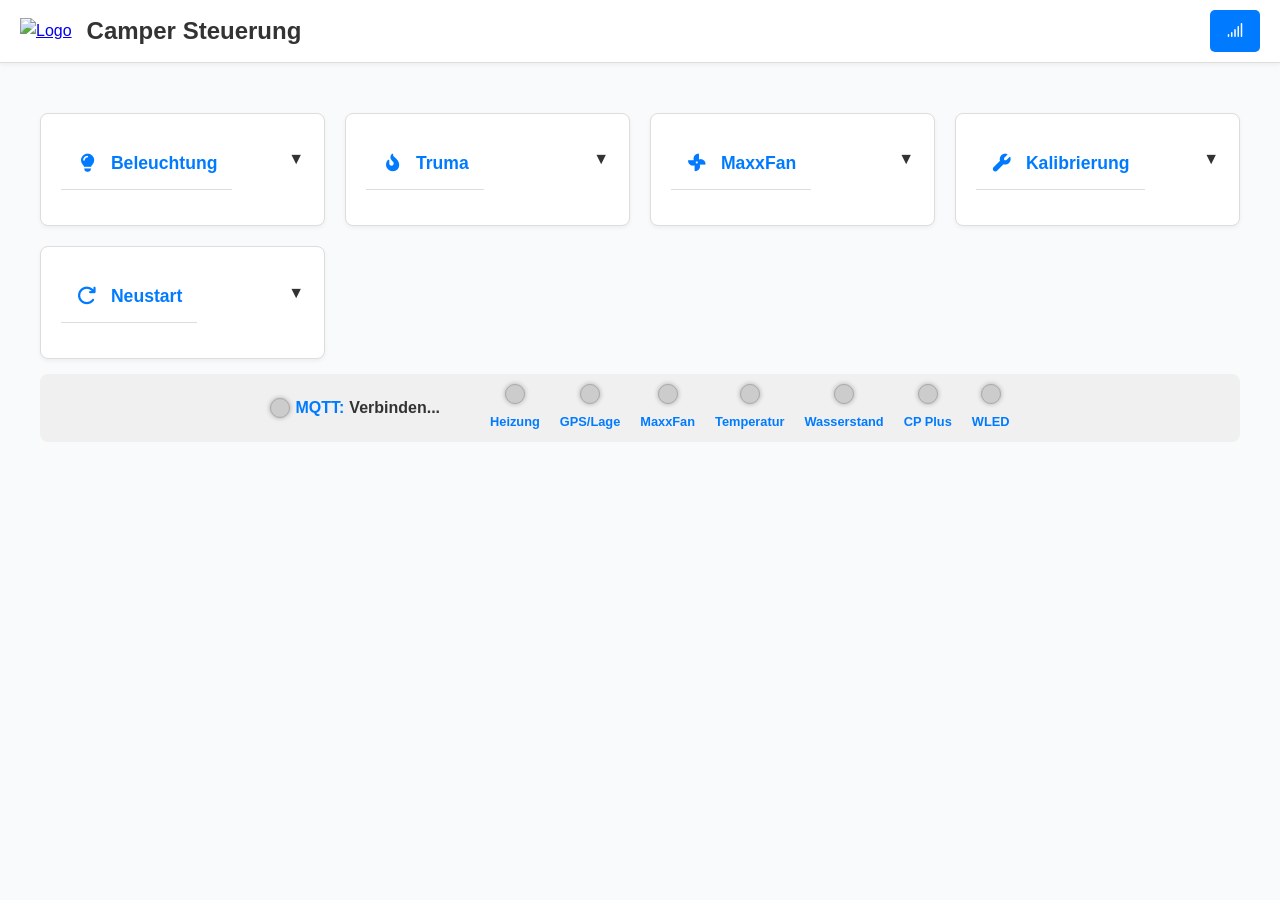
==== commit 9a9b7af7: "wled" ====
--- a/www/dash/control.html
+++ b/www/dash/control.html
@@ -35,7 +35,9 @@
   </head>
   <body>
     <nav class="navbar">
-      <img id="navLogo" src="./imag/felix.png" alt="Logo" class="nav-logo" />
+      <a href="index.html"
+        ><img id="navLogo" src="./imag/felix.png" alt="Logo" class="nav-logo"
+      /></a>
 
       <h2 id="appTitle">Camper Steuerung</h2>
       <a href="index.html" class="nav-button"
@@ -510,17 +512,26 @@
 
       function sendWledCommand(type, value) {
         if (type === "farbe") {
-          const colors = {
-            f1: "#ff0000",
-            f2: "#08ff00",
-            f3: "#0000ff",
-            f4: "#ffffff",
-            f5: "#ff8c00",
-            f6: "#00ffff",
-            f7: "#ff00ff",
-            f8: "#ffcc44",
+          // Wir nutzen hier direkt die API-Befehle für "Solid" (FX=0) + Farbe
+          const colorCommands = {
+            f1: "FX=0&R=255&G=0&B=0", // Rot
+            f2: "FX=0&R=8&G=255&B=0", // Grün
+            f3: "FX=0&R=0&G=0&B=255", // Blau
+            f4: "FX=0&R=255&G=255&B=255", // Weiß
+            f5: "FX=0&R=255&G=140&B=0", // Orange
+            f6: "FX=0&R=0&G=255&B=255", // Cyan
+            f7: "FX=0&R=255&G=0&B=255", // Pink
+            f8: "FX=0&R=255&G=204&B=68", // Warmgold
           };
-          if (colors[value]) publishMQTT(WLED_BASE + "/c", colors[value]);
+
+          const apiCommand = colorCommands[value];
+          if (apiCommand) {
+            // Wir senden an das API Topic, genau wie bei den Effekten
+            // Das sorgt dafür, dass der Effekt sofort stoppt (FX=0) und die Farbe kommt
+            const apiTopic = WLED_BASE + "/api";
+            publishMQTT(apiTopic, apiCommand);
+            console.log("WLED Farbe via API gesetzt: " + apiCommand);
+          }
         }
       }
 
--- a/www/dash/style.css
+++ b/www/dash/style.css
@@ -236,6 +236,41 @@
   right: 15px; /* Rechtsbündig gegenüber der Batterie */
 }
 
+/* Container für die obere Zeile */
+.govee-temp-hum-group {
+  display: flex;
+  justify-content: space-around;
+  align-items: center;
+  margin-bottom: 5px; /* Kleinerer Abstand nach unten zum Rand */
+}
+
+/* Die zweite Zeile für Außen mit mehr Abstand */
+.govee-temp-outdoor-row {
+  display: flex;
+  justify-content: center;
+  border-top: 1px solid var(--border-color); /* Die Trennlinie */
+  
+  /* HIER DER ABSTAND */
+  margin-top: 25px;   /* Erhöhter Abstand nach oben zur ersten Zeile */
+  padding-top: 15px;  /* Abstand von der Linie zum Text */
+}
+
+/* Optische Anpassung für den Außenwert */
+.large-value.outdoor {
+  color: var(--accent-blue); /* Nutzt dein Standard-Blau */
+  filter: brightness(1.2);    /* Macht es für "Außen" etwas heller/frischer */
+}
+
+/* Sicherstellen, dass die Karte nach unten genug Platz hat */
+.govee-card-body {
+  padding-bottom: 50px !important;
+}
+
+.time-display {
+  font-size: 0.75em;
+  color: #888;
+  font-family: monospace; /* Optional für gleichmäßige Ziffern */
+}
 /* ========================================================= */
 /* --- 5. SPEZIAL-KOMPONENTEN ---                            */
 /* ========================================================= */
@@ -287,36 +322,66 @@
   background: rgba(0, 0, 0, 0.8); /* Kräftigeres Schwarz */
   box-shadow: 0.5px 0 0.5px rgba(255, 255, 255, 0.1); /* Hauchdünne Lichtkante */
 }
-/* Wassertank */
-.water-values-group {
-  display: flex;
-  flex-direction: column;
+/* Hauptcontainer für den Tank-Inhalt */
+.fresh-water-content {
+  display: flex;
+  align-items: center; /* Zentriert Tank und Werte vertikal zueinander */
   justify-content: center;
-  padding-top: 5px;
-  gap: 8px;
-}
-.fresh-water-content {
-  display: flex;
-  align-items: flex-start;
-  gap: 15px;
-  padding: 20px;
-  justify-content: center;
-}
+  gap: 30px; /* Mehr Platz zwischen Tank und Text */
+  padding: 25px 15px;
+}
+
+/* Die äußere Hülle des Tanks */
 .water-bar-shell {
-  width: 40px;
-  height: 130px;
-  border: 2px solid #ccc;
-  border-radius: 8px;
+  width: 50px; /* Etwas breiter für bessere Optik */
+  height: 140px;
+  border: 3px solid #444; /* Dunklerer, kräftigerer Rahmen */
+  border-radius: 12px;
   position: relative;
   overflow: hidden;
-  background-color: #eee;
-}
+  background-color: #222; /* Dunkler Hintergrund lässt das Blau leuchten */
+  box-shadow: 0 4px 10px rgba(0,0,0,0.3), inset 0 0 10px rgba(0,0,0,0.5);
+}
+
+/* Das eigentliche Wasser (der Balken) */
 .water-bar {
   width: 100%;
   position: absolute;
   bottom: 0;
-  background-color: #2a88d5;
-  transition: height 0.5s ease;
+  /* Ein schöner Verlauf von Dunkelblau zu Hellblau */
+  background: linear-gradient(to top, #1a73e8, #6dd5ed); 
+  transition: height 1.0s cubic-bezier(0.4, 0, 0.2, 1); /* Sanftes "Füllen" */
+  box-shadow: 0 0 15px rgba(109, 213, 237, 0.5); /* Leuchteffekt */
+}
+
+/* Glanzeffekt auf dem Glas (optional, macht es sehr edel) */
+.water-bar-shell::after {
+  content: "";
+  position: absolute;
+  top: 0;
+  left: 6px;
+  width: 10px;
+  height: 100%;
+  background: linear-gradient(to right, rgba(255,255,255,0.15), transparent);
+  pointer-events: none;
+}
+
+/* Die Gruppe der Textwerte rechts */
+.water-values-group {
+  display: flex;
+  flex-direction: column;
+  gap: 12px;
+}
+
+/* Einzelne Wert-Zeile */
+.position-item {
+  background: rgba(0, 0, 0, 0.05);
+  padding: 8px 12px;
+  border-radius: 8px;
+  min-width: 130px;
+  display: flex;
+  align-items: center;
+  justify-content: space-between;
 }
 
 /* Position */
